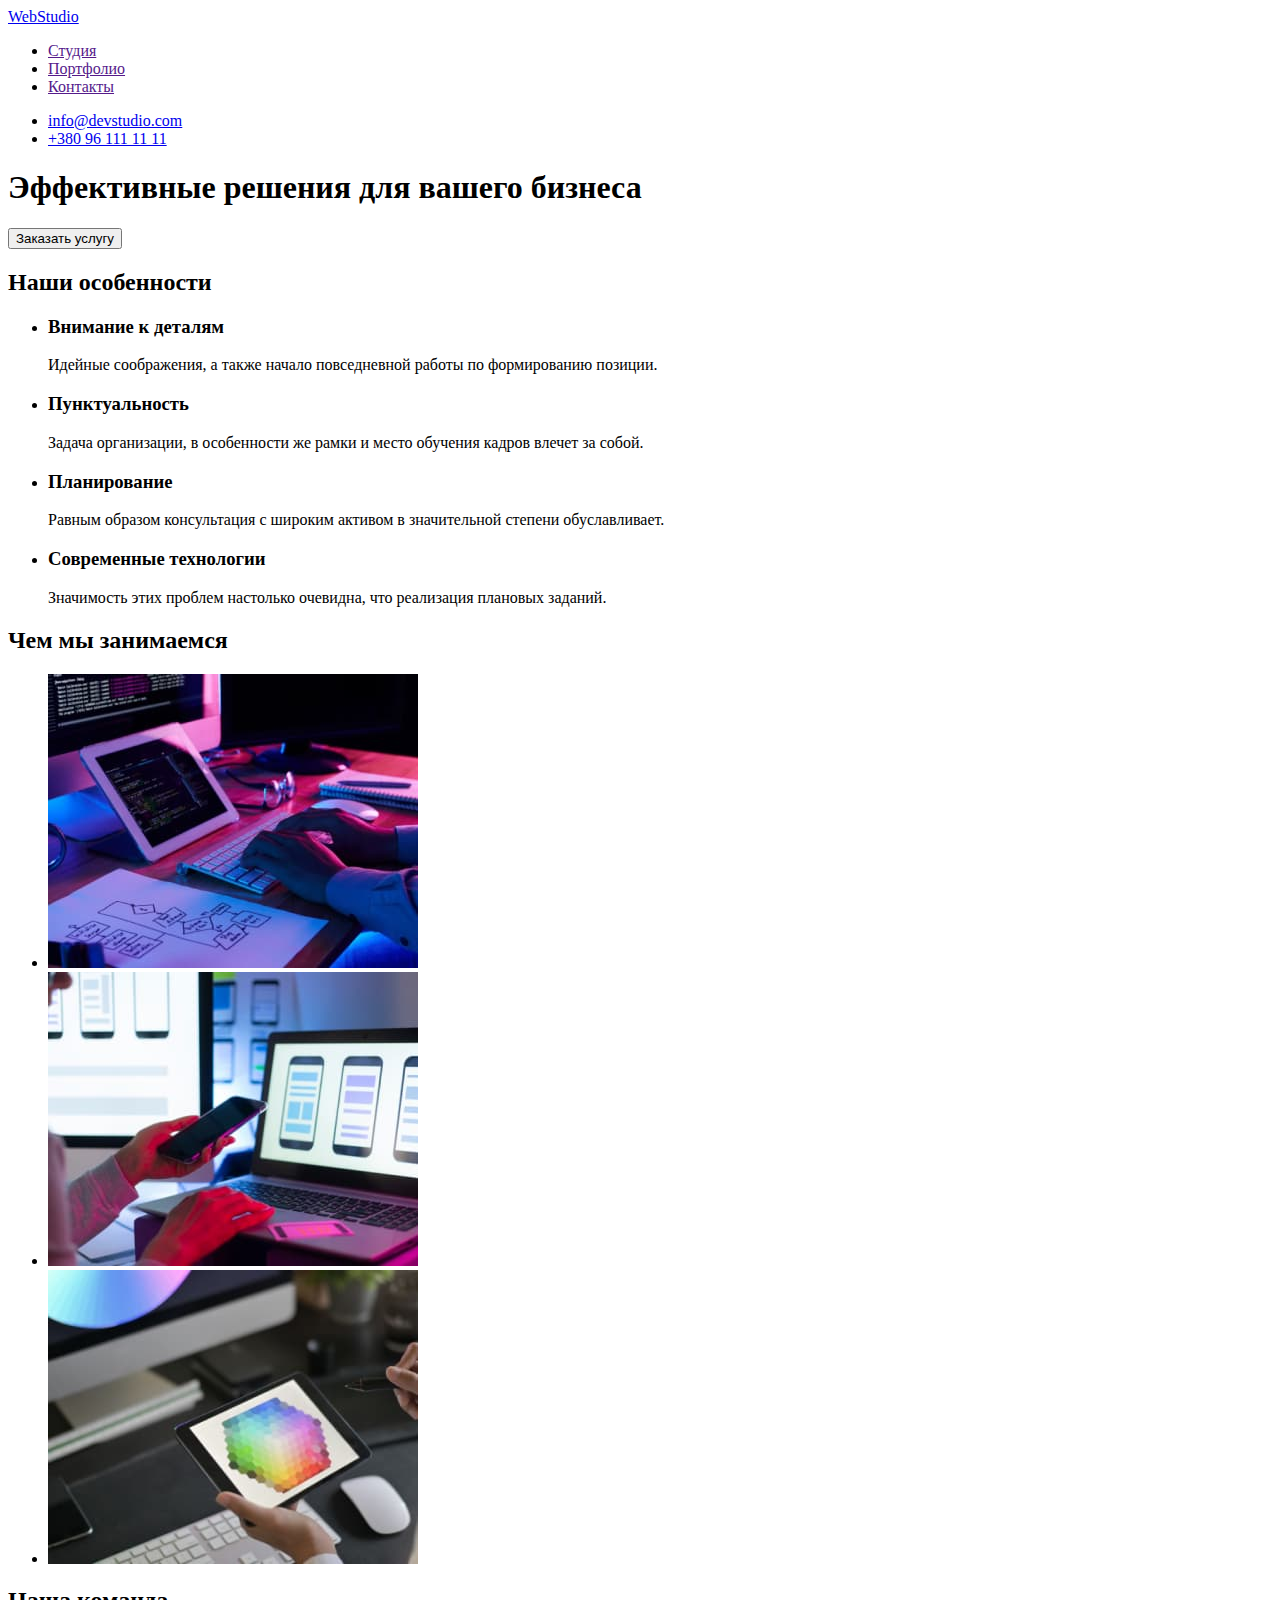
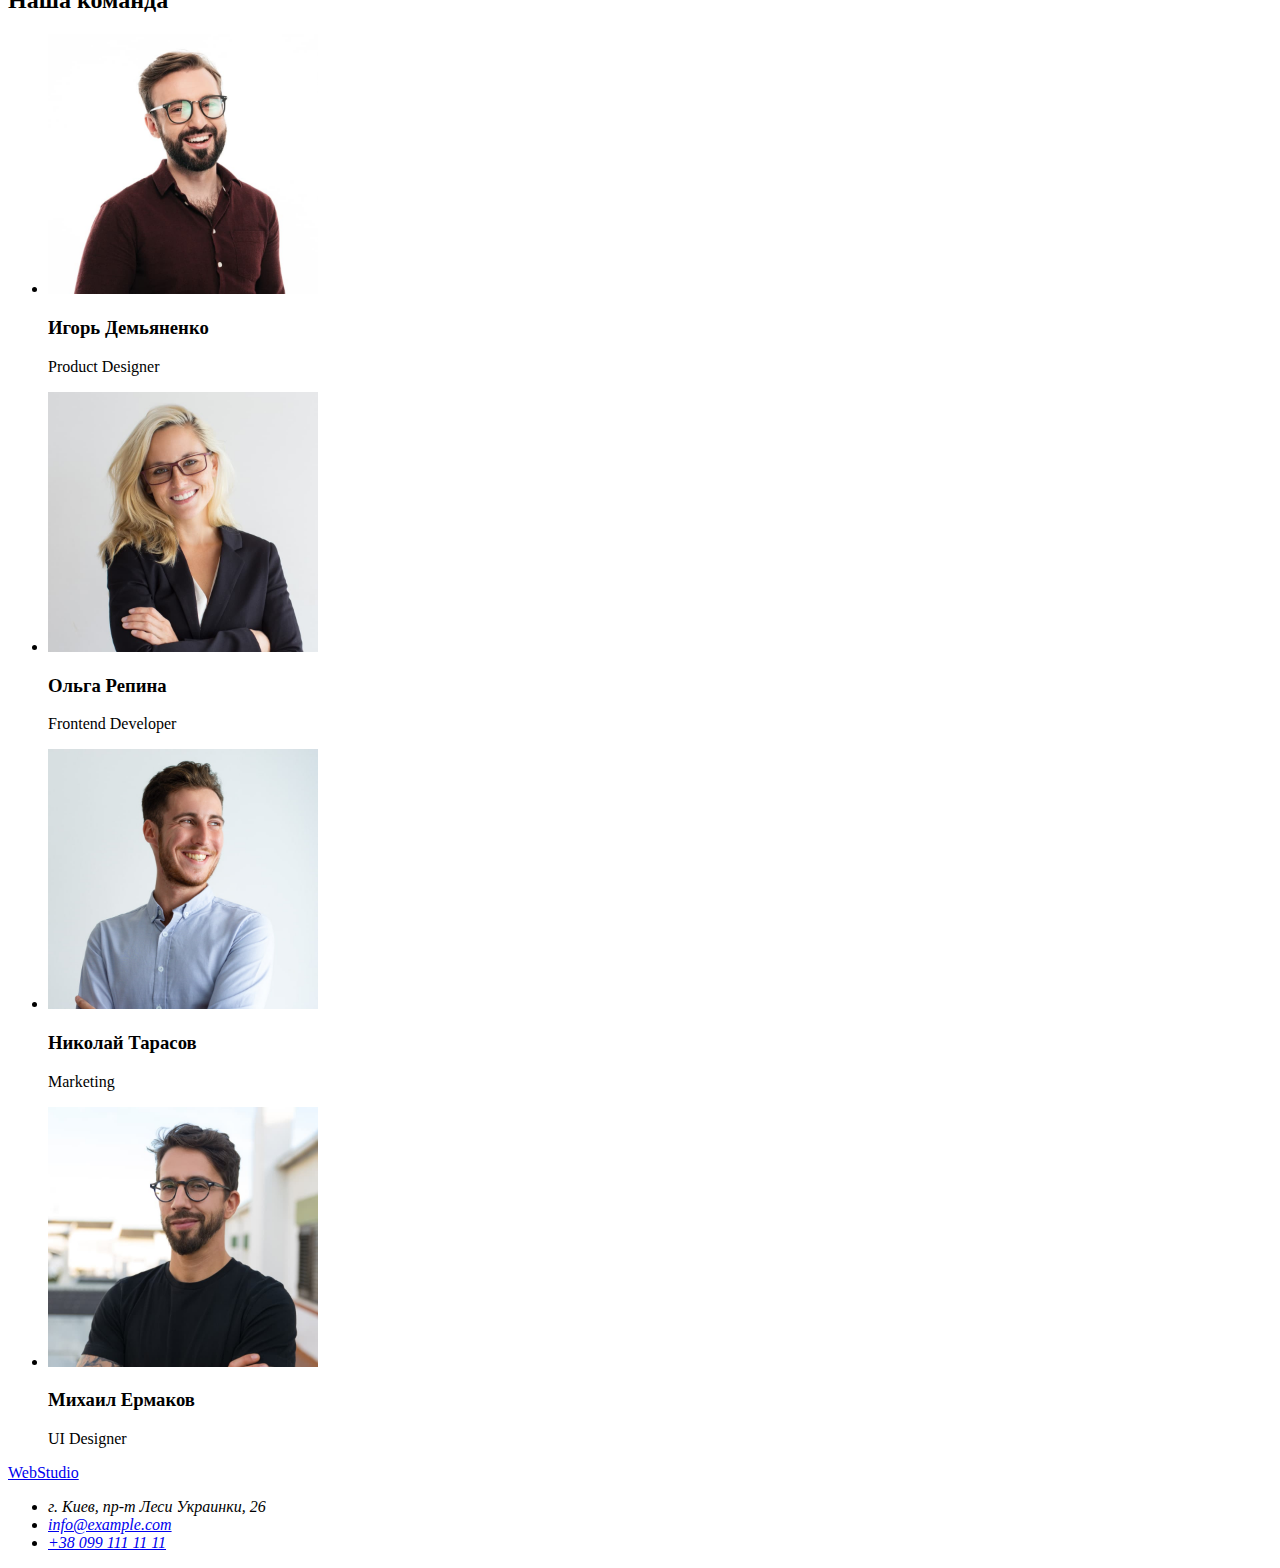
==== index.html @ 4b2ef079 "добавляет разметку" ====
<!DOCTYPE html>
<html lang="ru">
<head>
    <meta charset="UTF-8">
    <meta http-equiv="X-UA-Compatible" content="IE=edge">
    <meta name="viewport" content="width=device-width, initial-scale=1.0">
    <title>WebStudio site</title>
</head>
<body>
<!-- header -->
<header>
    <nav>
        <a href="./index.html">WebStudio</a>
        <ul>
            <li><a href="">Студия</a></li>
            <li><a href="">Портфолио</a></li>
            <li><a href="">Контакты</a></li>
        </ul>
    </nav>
    <!-- contacts -->
        <ul>
            <li><a href="mail:info@devstudio.com">info@devstudio.com</a></li> 
            <li><a href="tel:+380961111111">+380 96 111 11 11</a></li>
        </ul> 
</header>

<!-- main information -->
<main>
        <section>
            <h1>Эффективные решения для вашего бизнеса</h1>
            <button type="button">Заказать услугу</button>
        </section>

    <!-- Our advantages -->
    <section>
        <h2>Наши особенности</h2>
        <ul>
            <li>
                <h3>Внимание к деталям</h3>
                <p>Идейные соображения, а также начало повседневной работы по формированию позиции.</p>
            </li>
            <li>
                <h3>Пунктуальность</h3>
                <p>Задача организации, в особенности же рамки и место обучения кадров влечет за собой.</p>
            </li>
            <li>
                <h3>Планирование</h3>
                <p>Равным образом консультация с широким активом в значительной степени обуславливает.</p>
            </li>
            <li>
                <h3>Современные технологии</h3>
                <p>Значимость этих проблем настолько очевидна, что реализация плановых заданий.</p>
            </li>
        </ul>
    </section>

    <!-- What are we doing -->
    <section>
        <h2>Чем мы занимаемся</h2>
        <ul>
            <li><a href="">
            <img src="./images/development.jpg" alt="разработка сайта" width="370" height="294"/>
        </a>
            </li>
            <li>
        <a href="">
            <img src="./images/mobile-version.jpg" alt="дизайн сайта" width="370" height="294" />
        </a>
            </li>
            <li>
        <a href="">
            <img src="./images/color-scheme.jpg" alt="стиль сайта" width="370" height="294"/>
        </a>
            </li>
        </ul>
    </section>

    <!-- Our team -->
    <section>
        <h2>Наша команда</h2>
        <ul>
            <li>
                <img src="./images/product-designer.jpg" alt="Дизайнер продукта" width="270" height="260" />
                <h3>Игорь Демьяненко</h3>
                <p>Product Designer</p>
            </li>
            <li>
                <img src="./images/frontend.jpg" alt="Фронтенд-разработчик" width="270" height="260" />
                <h3>Ольга Репина</h3>
                <p>Frontend Developer</p>
            </li>
            <li>
                <img src="./images/marketing.jpg" alt="Маркетинг" width="270" height="260" />
                <h3>Николай Тарасов</h3>
                <p>Marketing</p>
            </li>
            <li>
                <img src="./images/ui-designer.jpg" alt="Пользовательский интерфейс" width="270" height="260" />
               <h3>Михаил Ермаков</h3> 
               <p>UI Designer</p>
            </li>
        </ul>
    </section>
</main>

<!-- footer -->
<footer>
   <a href="./index.html">WebStudio</a>
   <address>
       <ul>
           <li>г. Киев, пр-т Леси Украинки, 26</li>
           <li><a href="mailto:info@example.com">info@example.com</a></li>
           <li> <a href="tel:+380991111111">+38 099 111 11 11</a></li>
       </ul>
    </address>
</footer>  

</body>
</html>
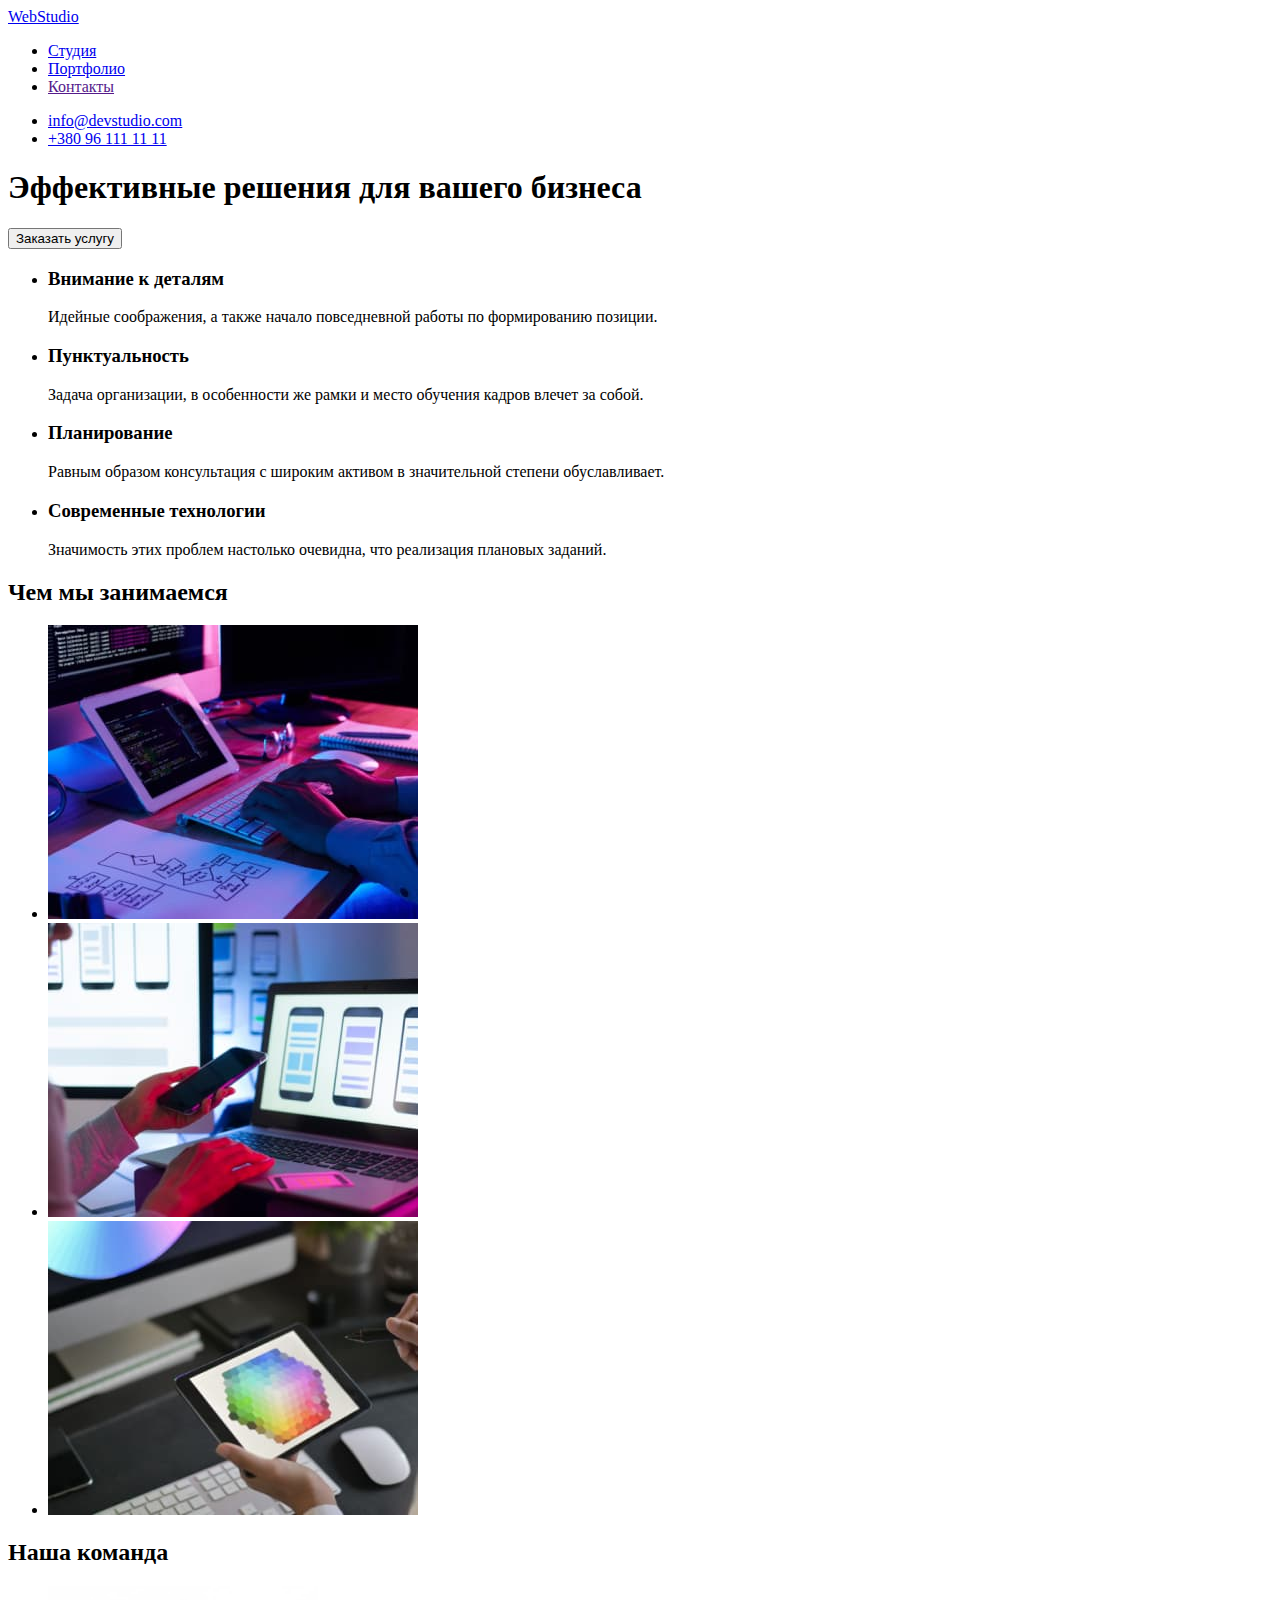
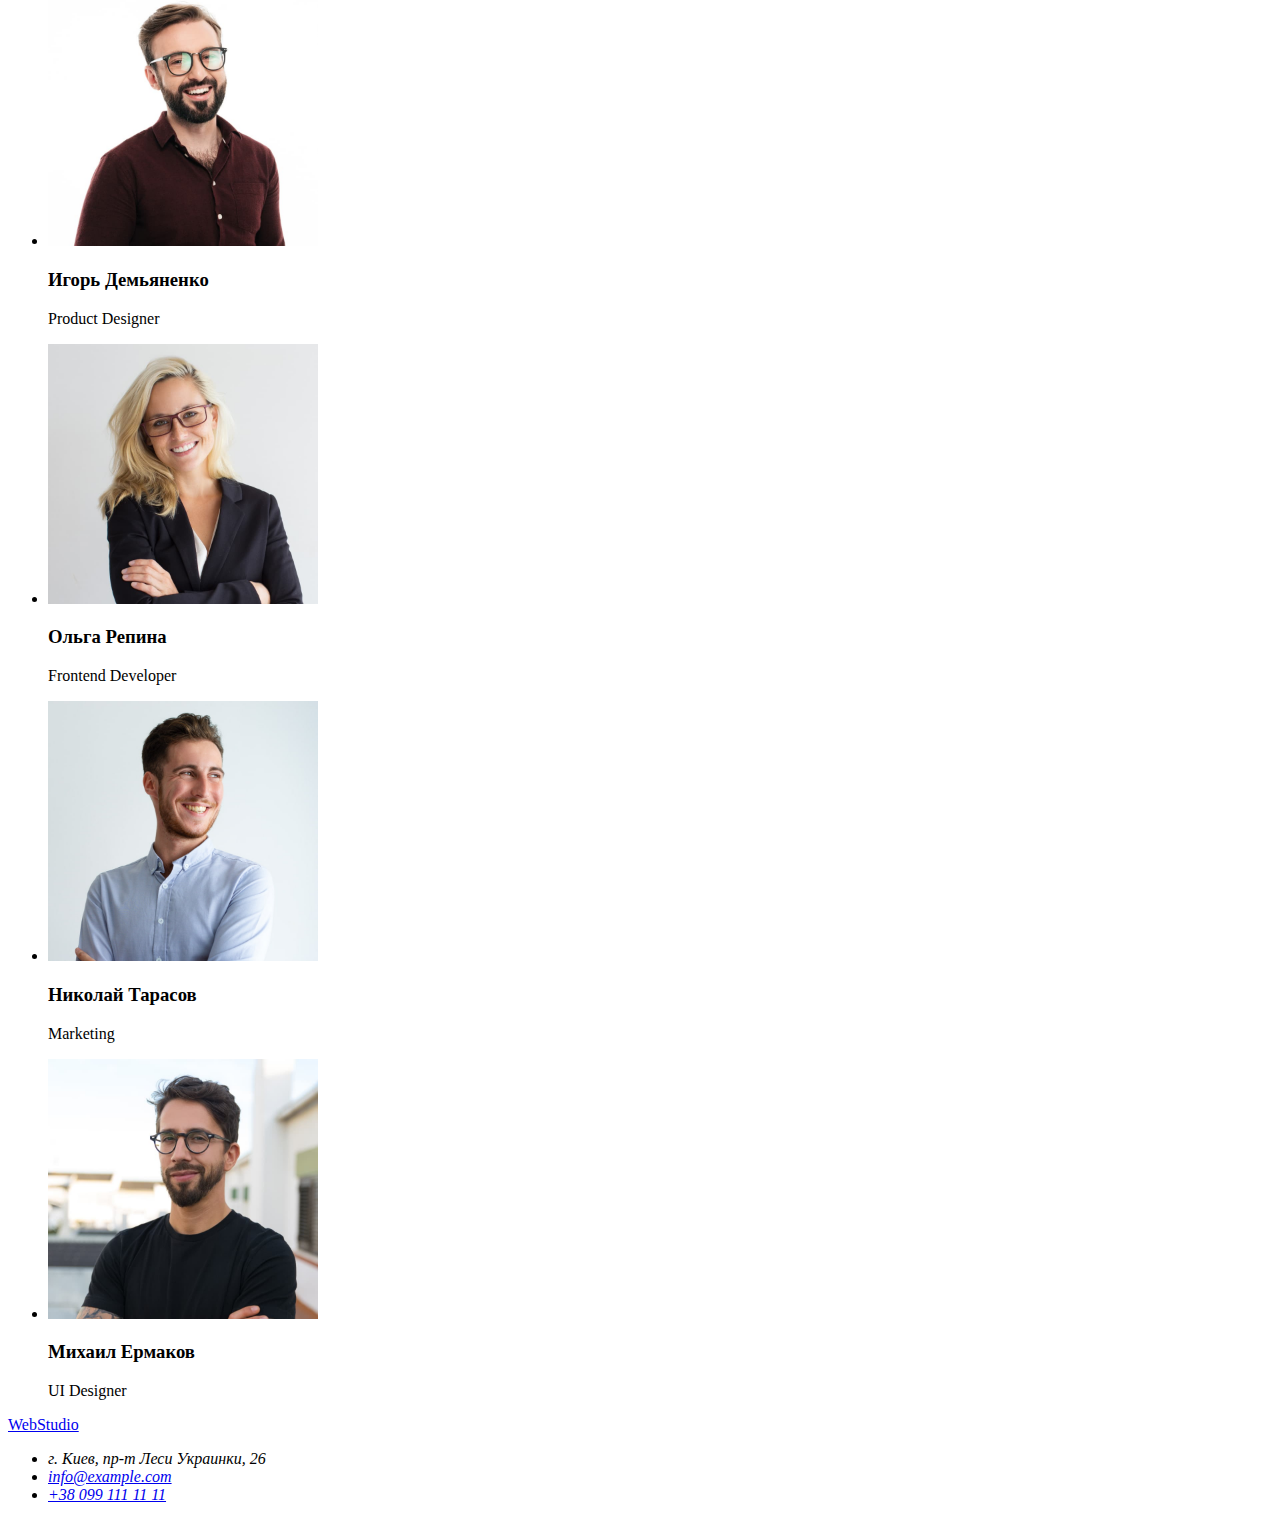
==== commit df6d58cb: "добавляет ссылки на страницы" ====
--- a/index.html
+++ b/index.html
@@ -12,8 +12,8 @@
     <nav>
         <a href="./index.html">WebStudio</a>
         <ul>
-            <li><a href="">Студия</a></li>
-            <li><a href="">Портфолио</a></li>
+            <li><a href="./index.html">Студия</a></li>
+            <li><a href="./portfolio.html">Портфолио</a></li>
             <li><a href="">Контакты</a></li>
         </ul>
     </nav>
@@ -33,7 +33,7 @@
 
     <!-- Our advantages -->
     <section>
-        <h2>Наши особенности</h2>
+        <h2 hidden>Наши особенности</h2>
         <ul>
             <li>
                 <h3>Внимание к деталям</h3>
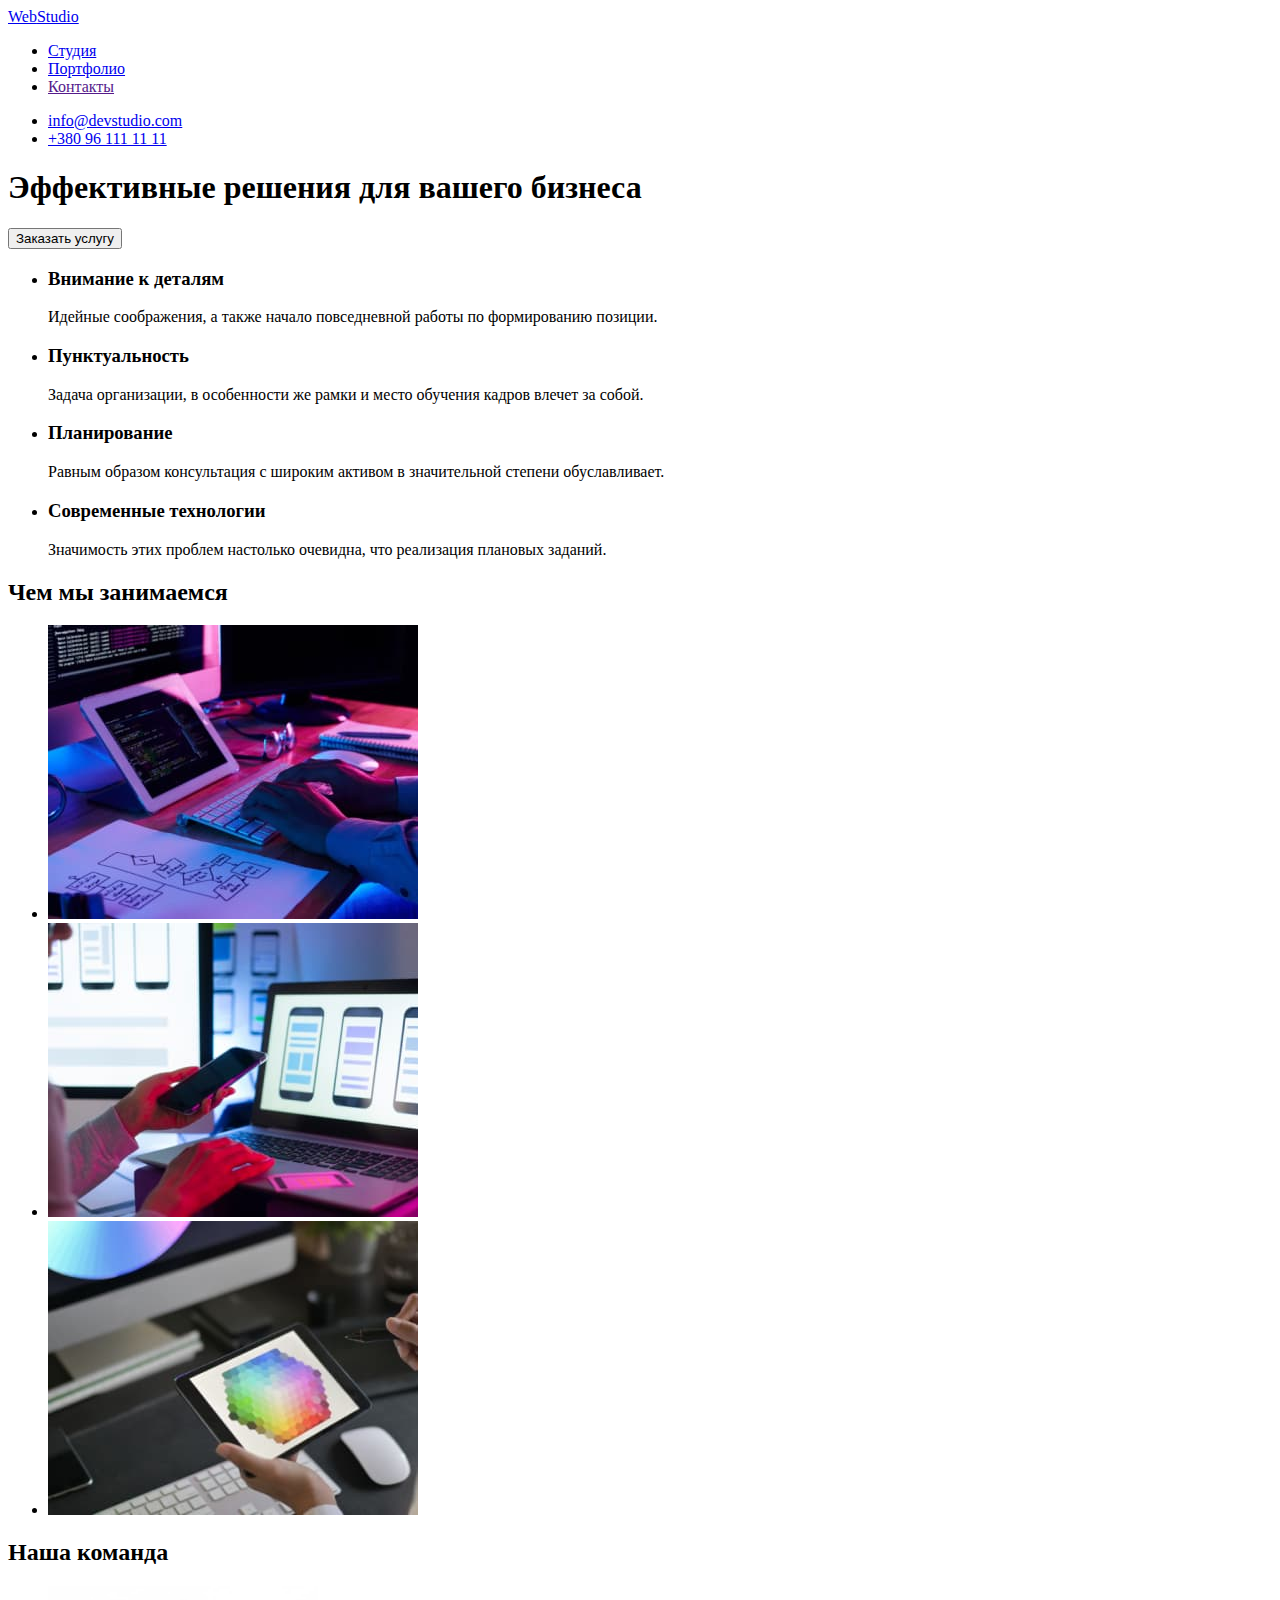
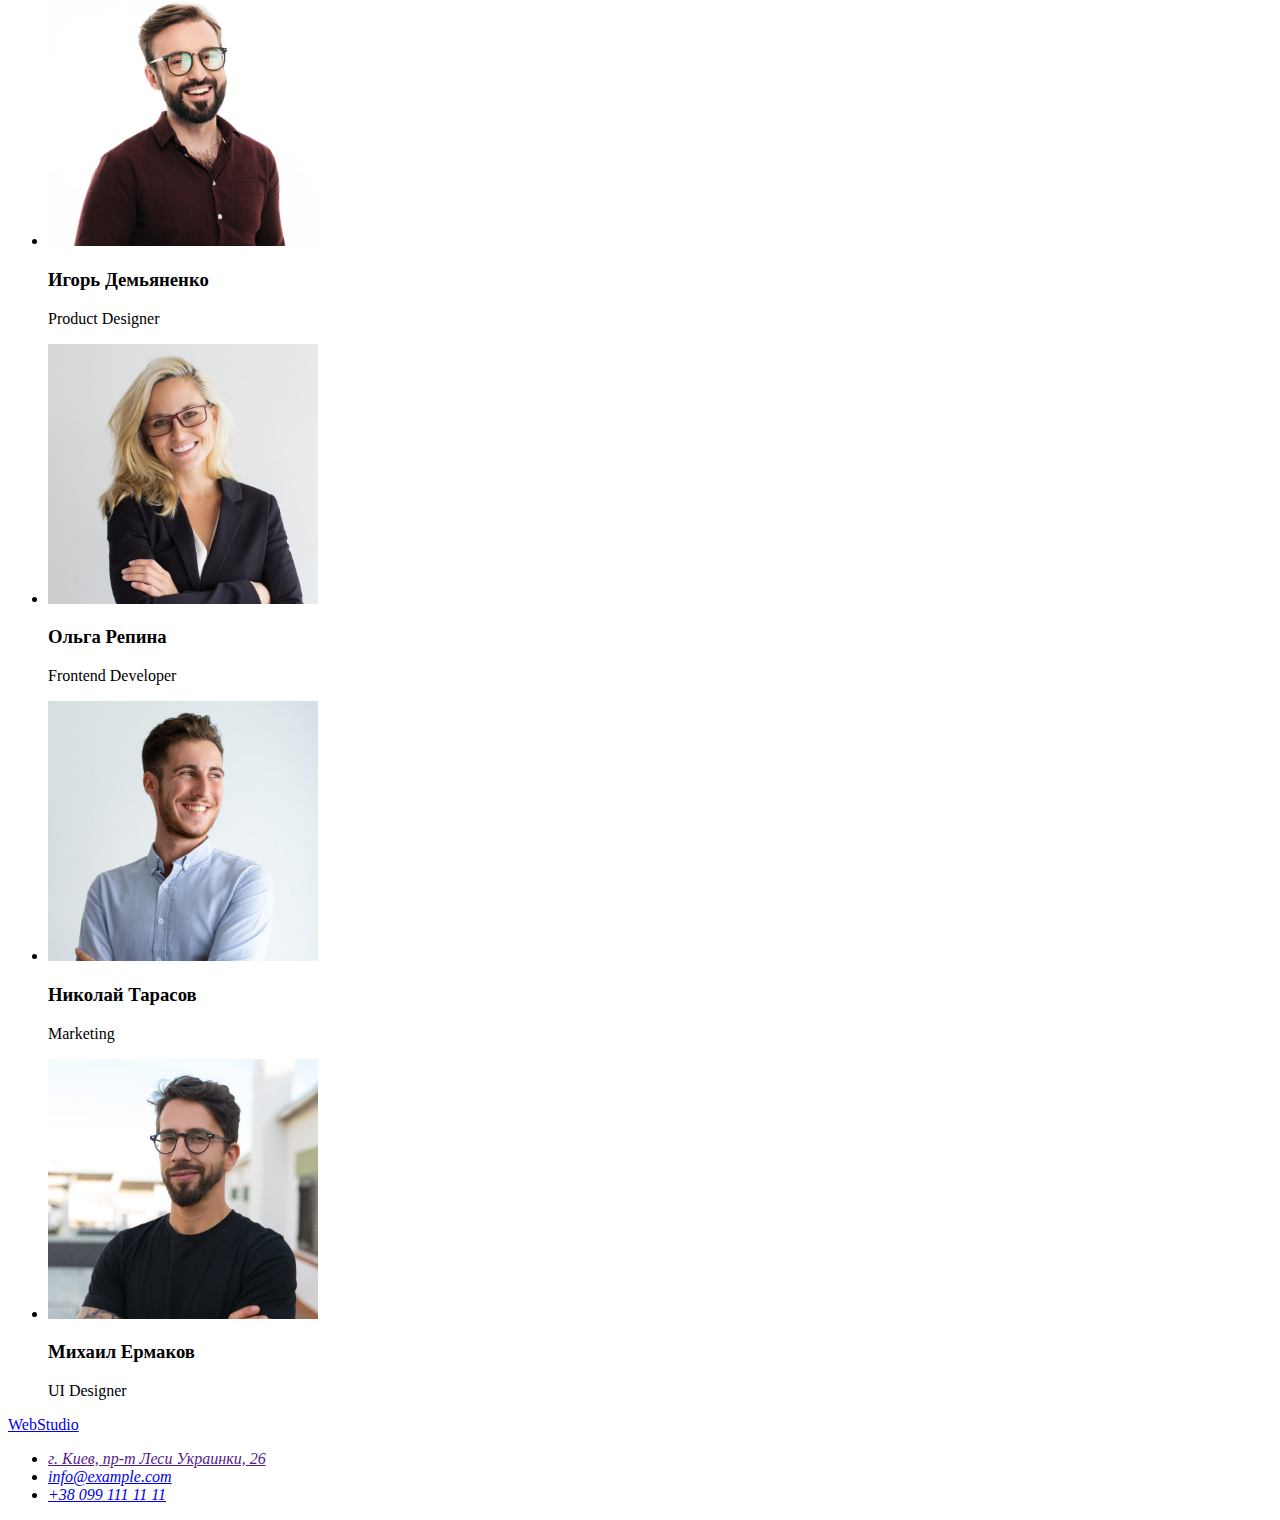
==== commit 7c145cf0: "добавляет классы на страницу" ====
--- a/index.html
+++ b/index.html
@@ -4,113 +4,117 @@
     <meta charset="UTF-8">
     <meta http-equiv="X-UA-Compatible" content="IE=edge">
     <meta name="viewport" content="width=device-width, initial-scale=1.0">
+    <link rel="stylesheet" href="./css/styles.css">
+    <link rel="preconnect" href="https://fonts.googleapis.com">
+    <link rel="preconnect" href="https://fonts.gstatic.com" crossorigin>
+    <link href="https://fonts.googleapis.com/css2?family=Raleway:wght@700&family=Roboto:wght@400;500;700;900&display=swap" rel="stylesheet">
     <title>WebStudio site</title>
 </head>
 <body>
 <!-- header -->
-<header>
-    <nav>
-        <a href="./index.html">WebStudio</a>
-        <ul>
-            <li><a href="./index.html">Студия</a></li>
-            <li><a href="./portfolio.html">Портфолио</a></li>
-            <li><a href="">Контакты</a></li>
+<header class="header">
+    <nav class="page-nav">
+        <a href="./index.html" class="header-logo">Web<span class="logo-color">Studio</span></a>
+        <ul class="menu-nav list">
+            <li class="nav-item"><a class="nav-link link" href="./index.html">Студия</a></li>
+            <li class="nav-item"><a class="nav-link link" href="./portfolio.html">Портфолио</a></li>
+            <li class="nav-item"><a class="nav-link link" href="">Контакты</a></li>
         </ul>
     </nav>
     <!-- contacts -->
-        <ul>
-            <li><a href="mail:info@devstudio.com">info@devstudio.com</a></li> 
-            <li><a href="tel:+380961111111">+380 96 111 11 11</a></li>
+        <ul class="contacts list">
+            <li class="contact-item"><a href="mailto:info@devstudio.com" class="contact-link link">info@devstudio.com</a></li> 
+            <li class="contact-item"><a href="tel:+380961111111" class="contact-link link">+380 96 111 11 11</a></li>
         </ul> 
 </header>
 
 <!-- main information -->
 <main>
-        <section>
-            <h1>Эффективные решения для вашего бизнеса</h1>
-            <button type="button">Заказать услугу</button>
+        <section class="hero">
+            <h1 class="hero-title">Эффективные решения для вашего бизнеса</h1>
+            <button class="button btn" type="button">Заказать услугу</button>
         </section>
 
     <!-- Our advantages -->
-    <section>
+    <section class="main">
         <h2 hidden>Наши особенности</h2>
-        <ul>
-            <li>
-                <h3>Внимание к деталям</h3>
-                <p>Идейные соображения, а также начало повседневной работы по формированию позиции.</p>
+        <ul class="main-list">
+            <li class="main-item">
+                <h3 class="main-heading">Внимание к деталям</h3>
+                <p class="main-paragraph">Идейные соображения, а также начало повседневной работы по формированию позиции.</p>
             </li>
-            <li>
-                <h3>Пунктуальность</h3>
-                <p>Задача организации, в особенности же рамки и место обучения кадров влечет за собой.</p>
+            <li class="main-item">
+                <h3 class="main-heading">Пунктуальность</h3>
+                <p class="main-paragraph">Задача организации, в особенности же рамки и место обучения кадров влечет за собой.</p>
             </li>
-            <li>
-                <h3>Планирование</h3>
-                <p>Равным образом консультация с широким активом в значительной степени обуславливает.</p>
+            <li class="main-item">
+                <h3 class="main-heading">Планирование</h3>
+                <p class="main-paragraph">Равным образом консультация с широким активом в значительной степени обуславливает.</p>
             </li>
-            <li>
-                <h3>Современные технологии</h3>
-                <p>Значимость этих проблем настолько очевидна, что реализация плановых заданий.</p>
+            <li class="main-item">
+                <h3 class="main-heading">Современные технологии</h3>
+                <p class="main-paragraph">Значимость этих проблем настолько очевидна, что реализация плановых заданий.</p>
             </li>
         </ul>
     </section>
 
     <!-- What are we doing -->
-    <section>
-        <h2>Чем мы занимаемся</h2>
-        <ul>
-            <li><a href="">
-            <img src="./images/development.jpg" alt="разработка сайта" width="370" height="294"/>
+    <section class="title">
+        <h2 class="main-title">Чем мы занимаемся</h2>
+        <ul class="title-list">
+            <li class="title-item"><a href="">
+            <img class="title-img" src="./images/development.jpg" alt="разработка сайта" width="370" height="294"/>
         </a>
             </li>
-            <li>
+            <li class="title-item">
         <a href="">
-            <img src="./images/mobile-version.jpg" alt="дизайн сайта" width="370" height="294" />
+            <img class="title-img" src="./images/mobile-version.jpg" alt="дизайн сайта" width="370" height="294" />
         </a>
             </li>
-            <li>
+            <li class="title-item">
         <a href="">
-            <img src="./images/color-scheme.jpg" alt="стиль сайта" width="370" height="294"/>
+            <img class="title-img" src="./images/color-scheme.jpg" alt="стиль сайта" width="370" height="294"/>
         </a>
             </li>
         </ul>
     </section>
 
     <!-- Our team -->
-    <section>
-        <h2>Наша команда</h2>
-        <ul>
-            <li>
-                <img src="./images/product-designer.jpg" alt="Дизайнер продукта" width="270" height="260" />
-                <h3>Игорь Демьяненко</h3>
-                <p>Product Designer</p>
+    <section class="work">
+        <h2 class="team">Наша команда</h2>
+        <ul class="team-list">
+            <li class="team-item">
+                <img class="team-img" src="./images/product-designer.jpg" alt="Дизайнер продукта" width="270" height="260" />
+                <h3 class="about-name">Игорь Демьяненко</h3>
+                <p class="about-work">Product Designer</p>
             </li>
-            <li>
-                <img src="./images/frontend.jpg" alt="Фронтенд-разработчик" width="270" height="260" />
-                <h3>Ольга Репина</h3>
-                <p>Frontend Developer</p>
+            <li class="team-item">
+                <img class="team-img" src="./images/frontend.jpg" alt="Фронтенд-разработчик" width="270" height="260" />
+                <h3 class="about-name">Ольга Репина</h3>
+                <p class="about-work">Frontend Developer</p>
             </li>
-            <li>
-                <img src="./images/marketing.jpg" alt="Маркетинг" width="270" height="260" />
-                <h3>Николай Тарасов</h3>
-                <p>Marketing</p>
+            <li class="team-item">
+                <img class="team-img" src="./images/marketing.jpg" alt="Маркетинг" width="270" height="260" />
+                <h3 class="about-name">Николай Тарасов</h3>
+                <p class="about-work">Marketing</p>
             </li>
-            <li>
-                <img src="./images/ui-designer.jpg" alt="Пользовательский интерфейс" width="270" height="260" />
-               <h3>Михаил Ермаков</h3> 
-               <p>UI Designer</p>
+            <li class="team-item">
+                <img class="team-img" src="./images/ui-designer.jpg" alt="Пользовательский интерфейс" width="270" height="260" />
+               <h3 class="about-name">Михаил Ермаков</h3> 
+               <p class="about-work">UI Designer</p>
             </li>
         </ul>
     </section>
 </main>
 
 <!-- footer -->
-<footer>
-   <a href="./index.html">WebStudio</a>
-   <address>
-       <ul>
-           <li>г. Киев, пр-т Леси Украинки, 26</li>
-           <li><a href="mailto:info@example.com">info@example.com</a></li>
-           <li> <a href="tel:+380991111111">+38 099 111 11 11</a></li>
+<footer class="footer">
+   <a class="footer-logo" href="./index.html">Web<span class="logo-color logo">Studio</span></a>
+   <address class="address">
+       <ul class="footer-list">
+           <li class="footer-item"><a class="address-item" href=>г. Киев, пр-т Леси Украинки, 26</a></li>
+           <li class="footer-item"><a class="footer-contact" href="mailto:info@example.com">info@example.com</a></li>
+           <li class="footer-item"><a class="footer-contact" href="tel:+380991111111">+38 099 111 11 11</a></li>
        </ul>
     </address>
 </footer>  
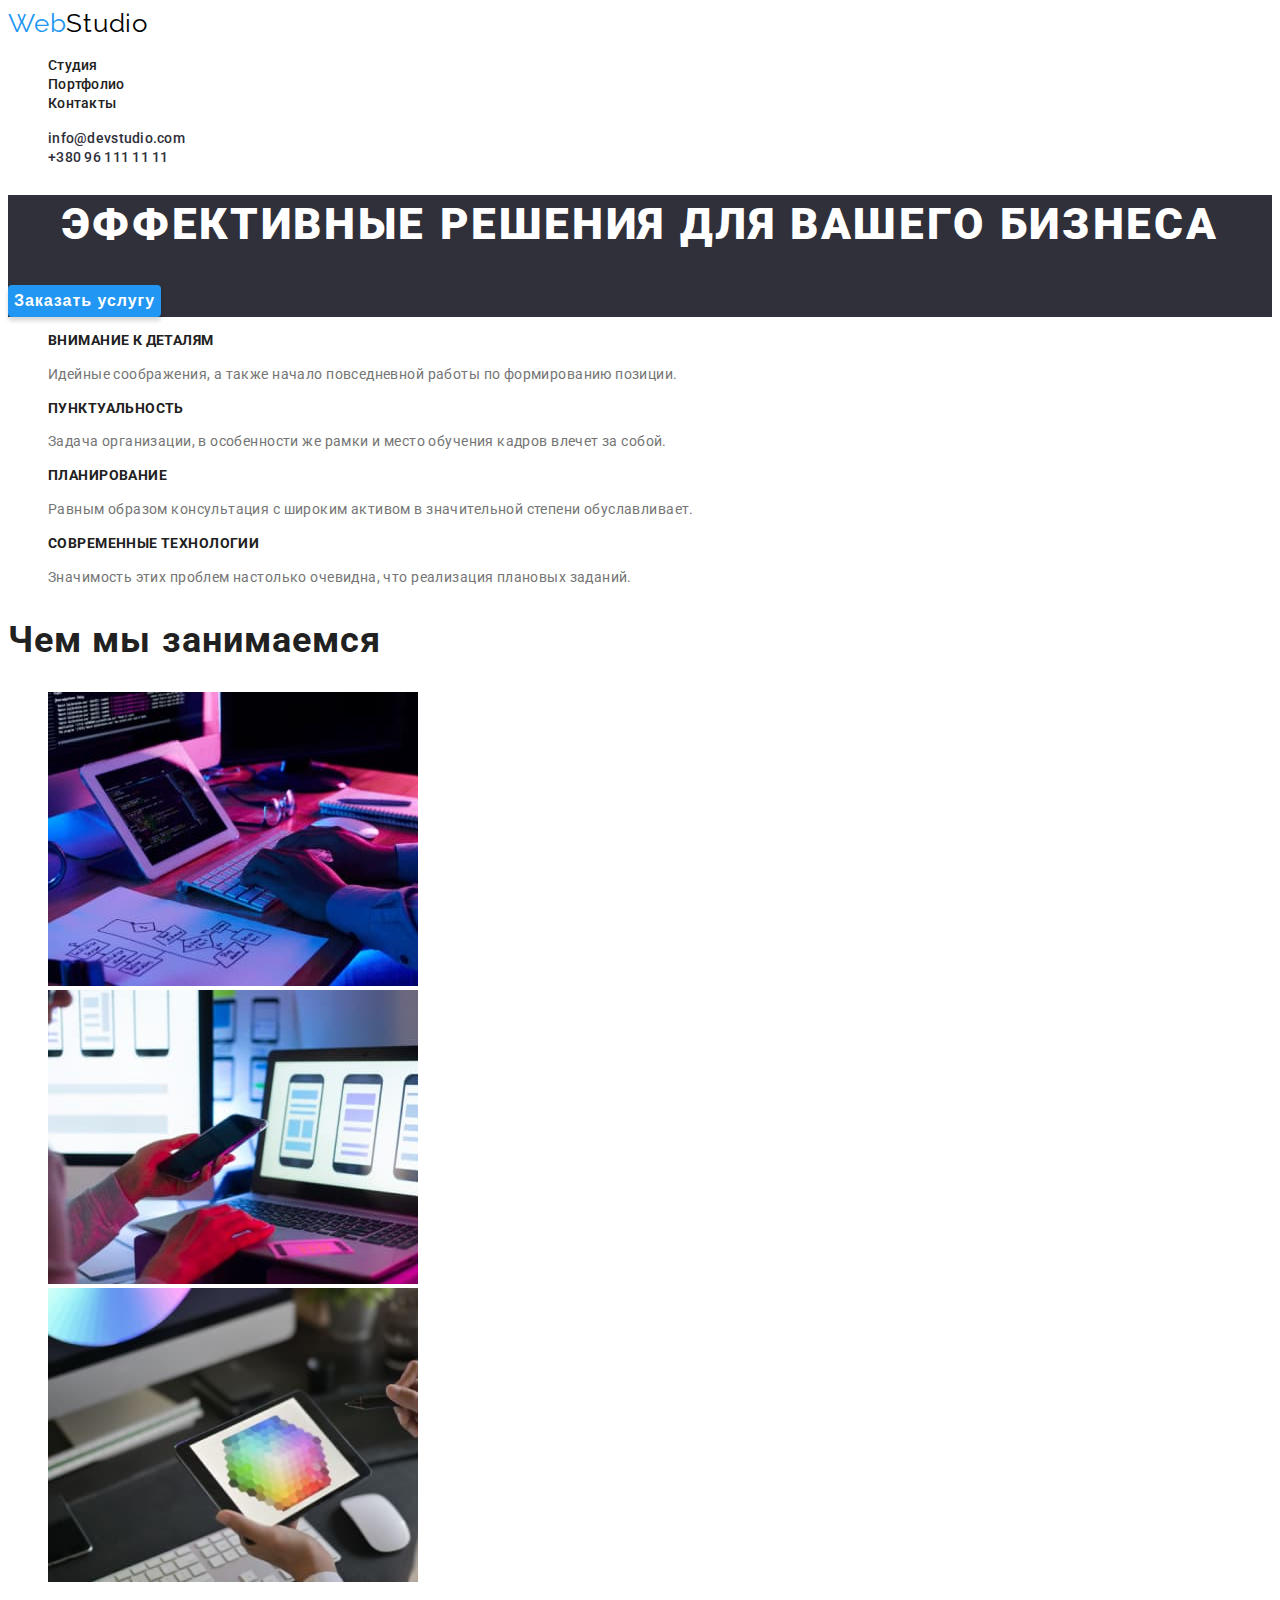
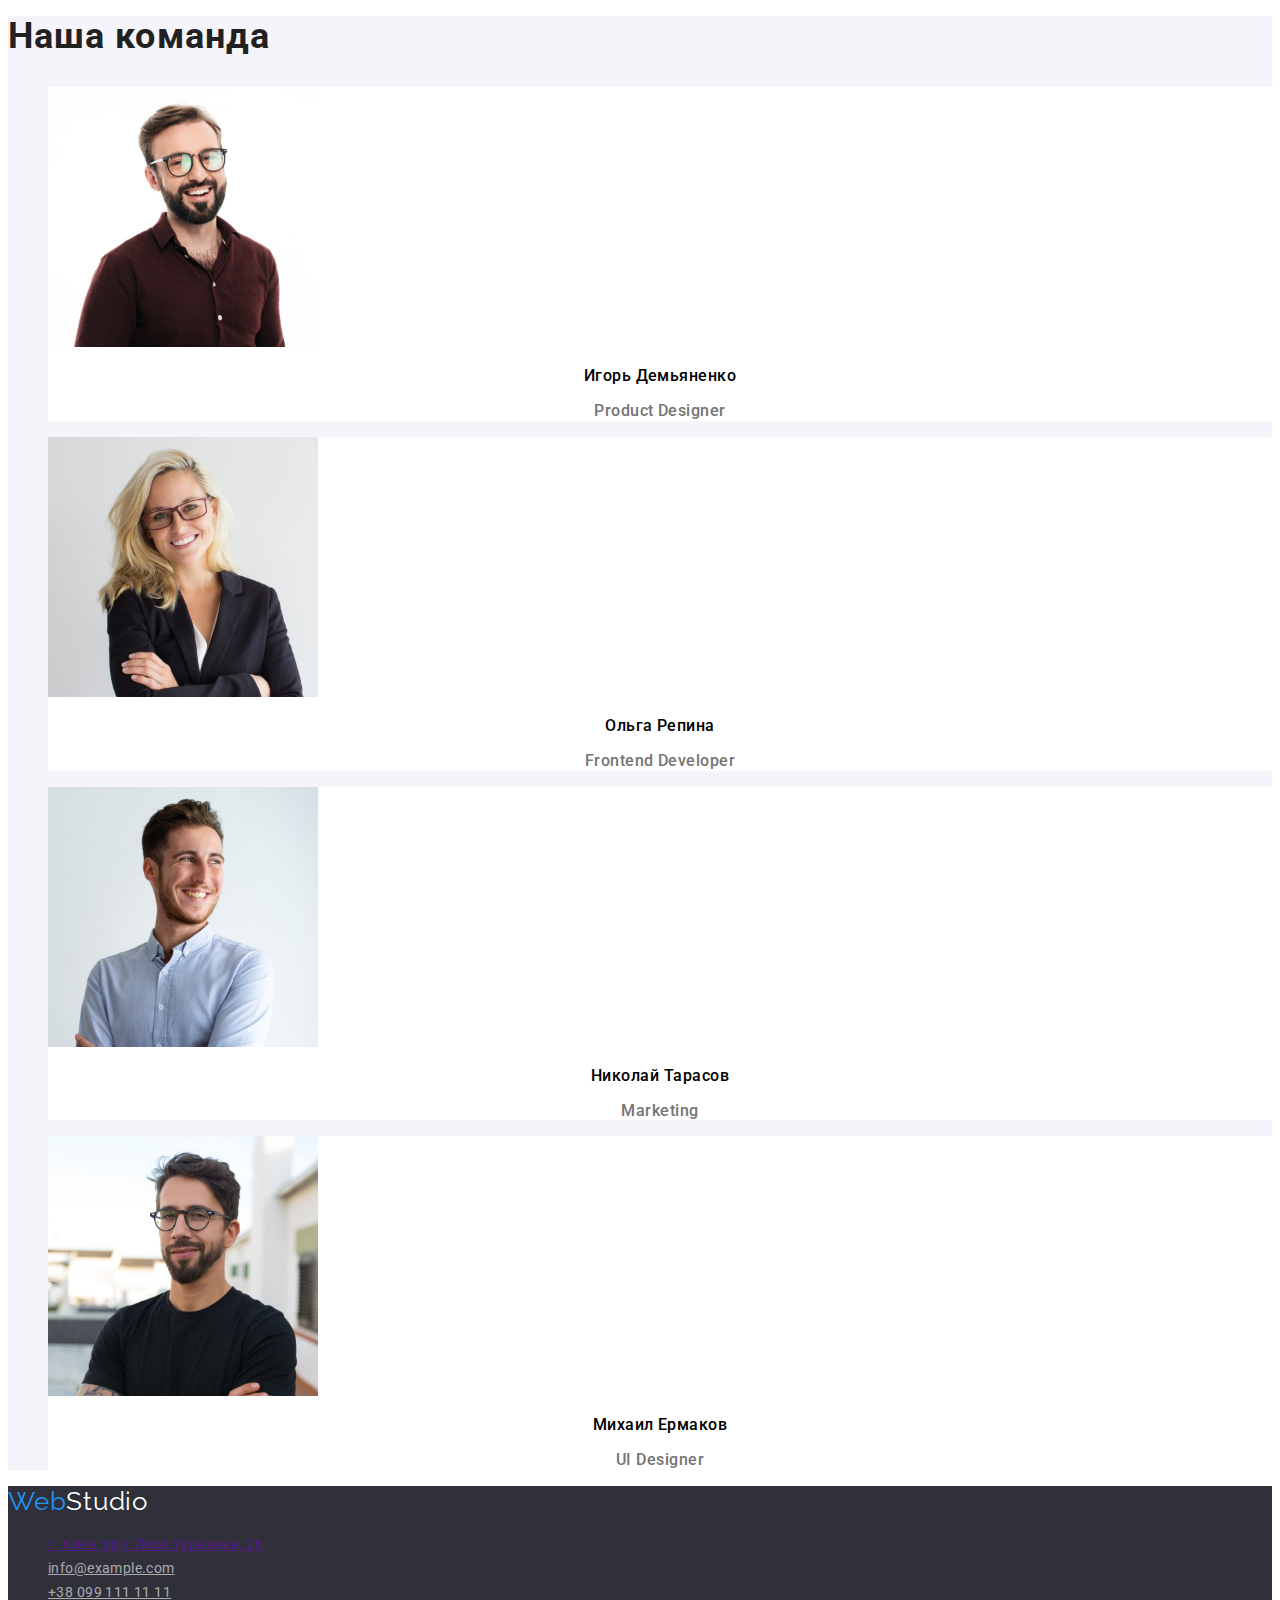
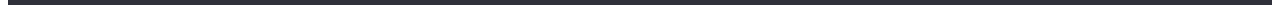
==== commit e0174765: "добавляет изменения в разметку" ====
--- a/index.html
+++ b/index.html
@@ -29,7 +29,7 @@
 </header>
 
 <!-- main information -->
-<main>
+<main class="main-info">
         <section class="hero">
             <h1 class="hero-title">Эффективные решения для вашего бизнеса</h1>
             <button class="button btn" type="button">Заказать услугу</button>
@@ -112,7 +112,7 @@
    <a class="footer-logo" href="./index.html">Web<span class="logo-color logo">Studio</span></a>
    <address class="address">
        <ul class="footer-list">
-           <li class="footer-item"><a class="address-item" href=>г. Киев, пр-т Леси Украинки, 26</a></li>
+           <li class="footer-item"><a class="address-items" href=>г. Киев, пр-т Леси Украинки, 26</a></li>
            <li class="footer-item"><a class="footer-contact" href="mailto:info@example.com">info@example.com</a></li>
            <li class="footer-item"><a class="footer-contact" href="tel:+380991111111">+38 099 111 11 11</a></li>
        </ul>
--- a/css/styles.css
+++ b/css/styles.css
@@ -0,0 +1,196 @@
+:root {
+  --primary-text-color: #212121;
+  --secondary-text-color: #757575;
+  --title-text-color: #000000;
+  --accent-color: #2196f3;
+  --primary-white-color: #ffffff;
+  --secondary-darkgray-color: #2f303a;
+  --third-title-color: #f5f4fa;
+}
+
+body {
+  font-family: 'Roboto', sans-serif;
+  color: var(--primary-text-color);
+}
+
+/* -------HEADER------ */
+.header {
+  background-color: var(--primary-white-color);
+}
+.header-logo {
+  font-family: 'Raleway', sans-serif;
+  font-size: 26px;
+  line-height: 1.19;
+  letter-spacing: 0.03em;
+  color: var(--accent-color);
+  text-decoration: none;
+}
+.list {
+  list-style: none;
+}
+.logo-color {
+  color: var(--title-text-color);
+}
+.nav-link {
+  color: var(--primary-text-color);
+  font-style: normal;
+  font-weight: 500;
+  font-size: 14px;
+  line-height: 1.14;
+  letter-spacing: 0.02em;
+}
+.nav-link:hover,
+.nav-link:focus {
+  color: var(--accent-color);
+}
+.link {
+  text-decoration: none;
+}
+
+.contact-link {
+  color: var(--secondary-darkgray-color);
+  font-weight: 500;
+  font-size: 14px;
+  line-height: 1.14;
+  letter-spacing: 0.02em;
+}
+.contact-link:hover,
+.contact-link:focus {
+  color: var(--accent-color);
+}
+/* ---------MAIN--------- */
+.hero {
+  background-color: var(--secondary-darkgray-color);
+}
+.hero-title {
+  color: var(--primary-white-color);
+  font-weight: 900;
+  font-size: 44px;
+  line-height: 1.36;
+  text-align: center;
+  letter-spacing: 0.06em;
+  text-transform: uppercase;
+}
+.button {
+  cursor: pointer;
+  color: var(--primary-white-color);
+  background-color: var(--accent-color);
+}
+.btn {
+  font-style: inherit;
+  font-weight: bold;
+  font-size: 16px;
+  line-height: 1.87;
+  letter-spacing: 0.06em;
+  box-shadow: 0px 4px 4px rgba(0, 0, 0, 0.15);
+  border-radius: 4px;
+  border: 0;
+}
+
+/* ------OUR ADVANTAGES------ */
+.main {
+  background-color: var(--primary-white-color);
+}
+.main-list {
+  list-style: none;
+}
+.main-heading {
+  font-style: normal;
+  font-weight: bold;
+  font-size: 14px;
+  line-height: 1.14;
+  letter-spacing: 0.03em;
+  text-transform: uppercase;
+  color: var(--primary-text-color);
+}
+.main-paragraph {
+  font-weight: normal;
+  font-size: 14px;
+  line-height: 1.71;
+  letter-spacing: 0.03em;
+  color: var(--secondary-text-color);
+}
+.main-title {
+  font-style: normal;
+  font-weight: bold;
+  font-size: 36px;
+  line-height: 1.16;
+  letter-spacing: 0.03em;
+}
+.title-list {
+  list-style: none;
+}
+
+/* -----OUR TEAM------ */
+.work {
+  background-color: var(--third-title-color);
+}
+.team {
+  font-weight: bold;
+  font-size: 36px;
+  line-height: 1.16;
+  letter-spacing: 0.03em;
+}
+.team-list {
+  list-style: none;
+}
+.team-item {
+  background-color: var(--primary-white-color);
+}
+.about-name {
+  font-style: normal;
+  font-weight: 500;
+  font-size: 16px;
+  line-height: 1.18;
+  text-align: center;
+  letter-spacing: 0.03em;
+  color: var(--title-text-color);
+}
+.about-work {
+  color: var(--secondary-text-color);
+  font-weight: 500;
+  font-size: 16px;
+  line-height: 1.18;
+  text-align: center;
+  letter-spacing: 0.03em;
+}
+/* -------FOOTER-------- */
+.footer-logo {
+  font-family: 'Raleway', sans-serif;
+  font-size: 26px;
+  line-height: 1.19;
+  letter-spacing: 0.03em;
+  color: var(--accent-color);
+  text-decoration: none;
+}
+.logo {
+  color: var(--primary-white-color);
+}
+.footer {
+  background-color: var(--secondary-darkgray-color);
+}
+.footer-list {
+  list-style: none;
+}
+.footer-item {
+  font-style: normal;
+  font-weight: normal;
+  font-size: 14px;
+  line-height: 1.71;
+  letter-spacing: 0.03em;
+}
+.address-item {
+  color: var(--primary-white-color);
+}
+.footer-contact {
+  font-style: normal;
+  font-weight: normal;
+  font-size: 14px;
+  line-height: 1.71;
+  letter-spacing: 0.03em;
+  color: rgba(255, 255, 255, 0.6);
+}
+.footer-contact:hover,
+.footer-contact:focus {
+  color: var(--accent-color);
+}
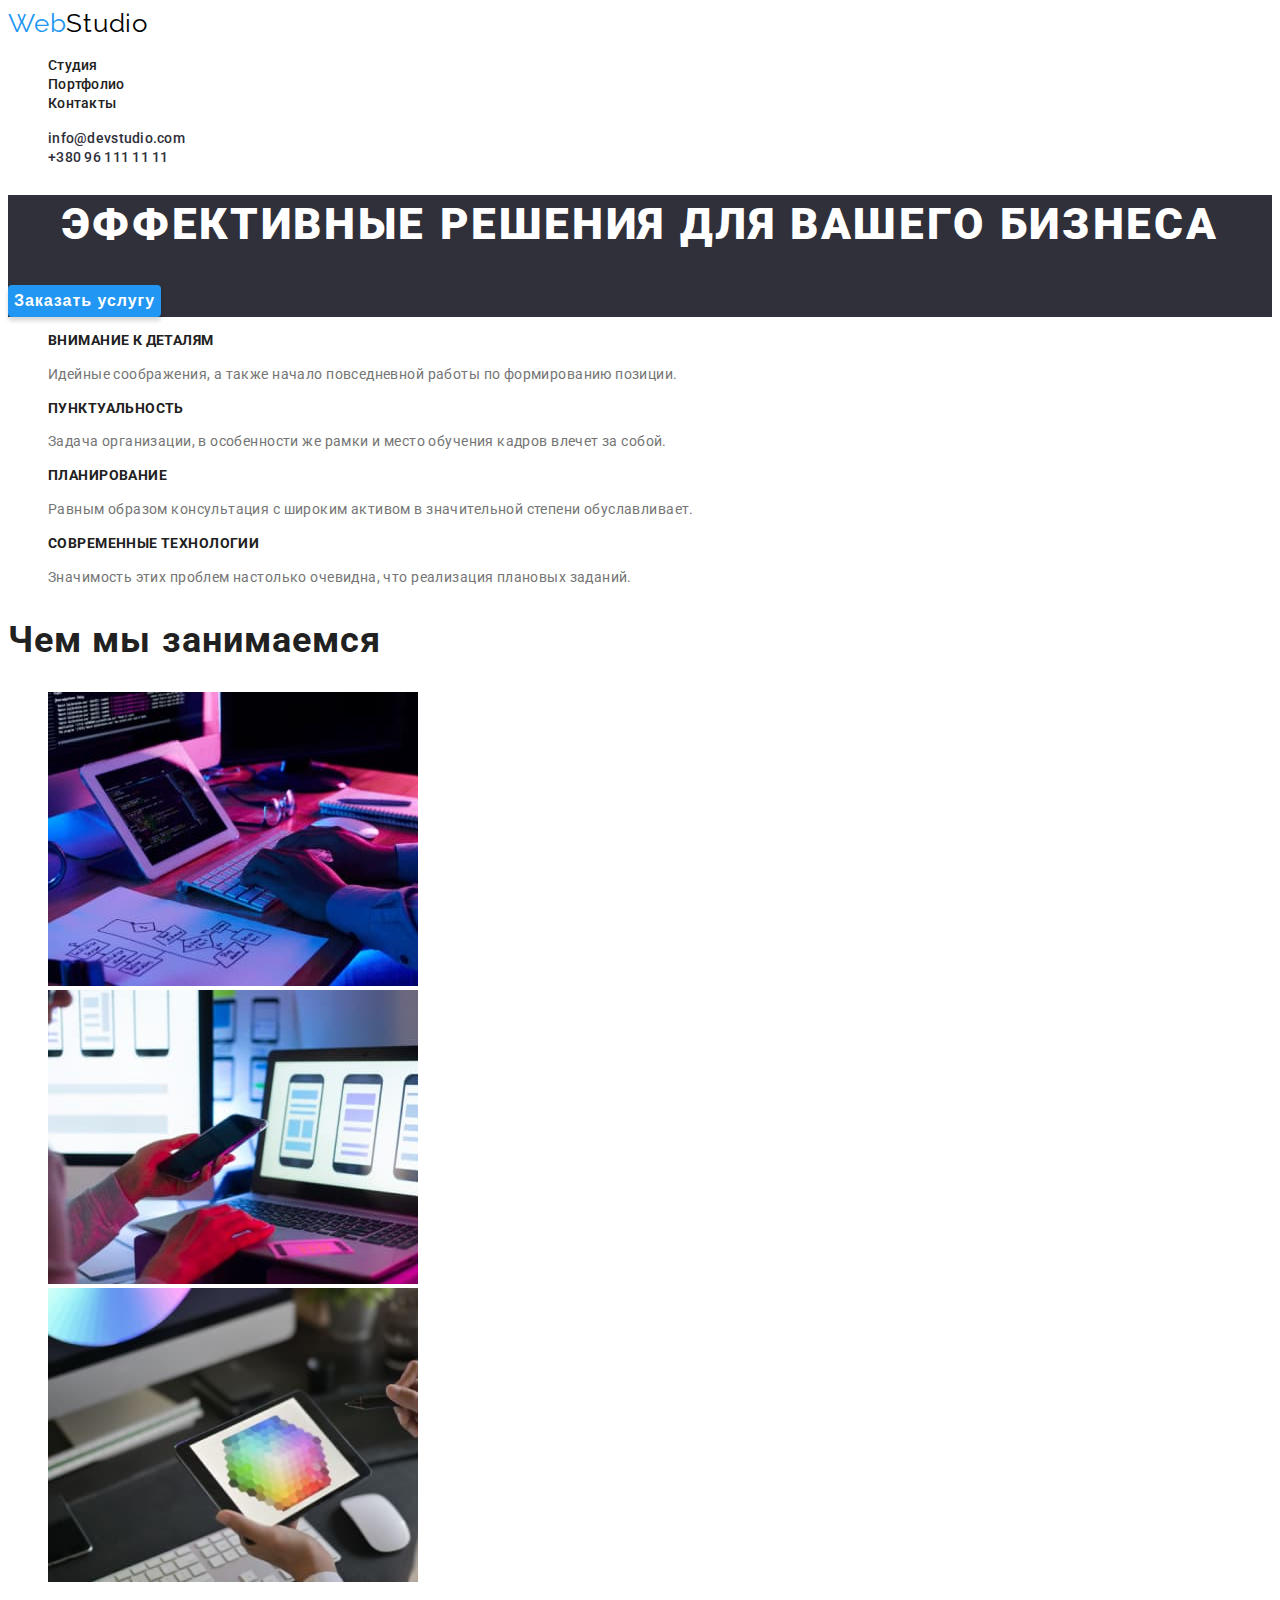
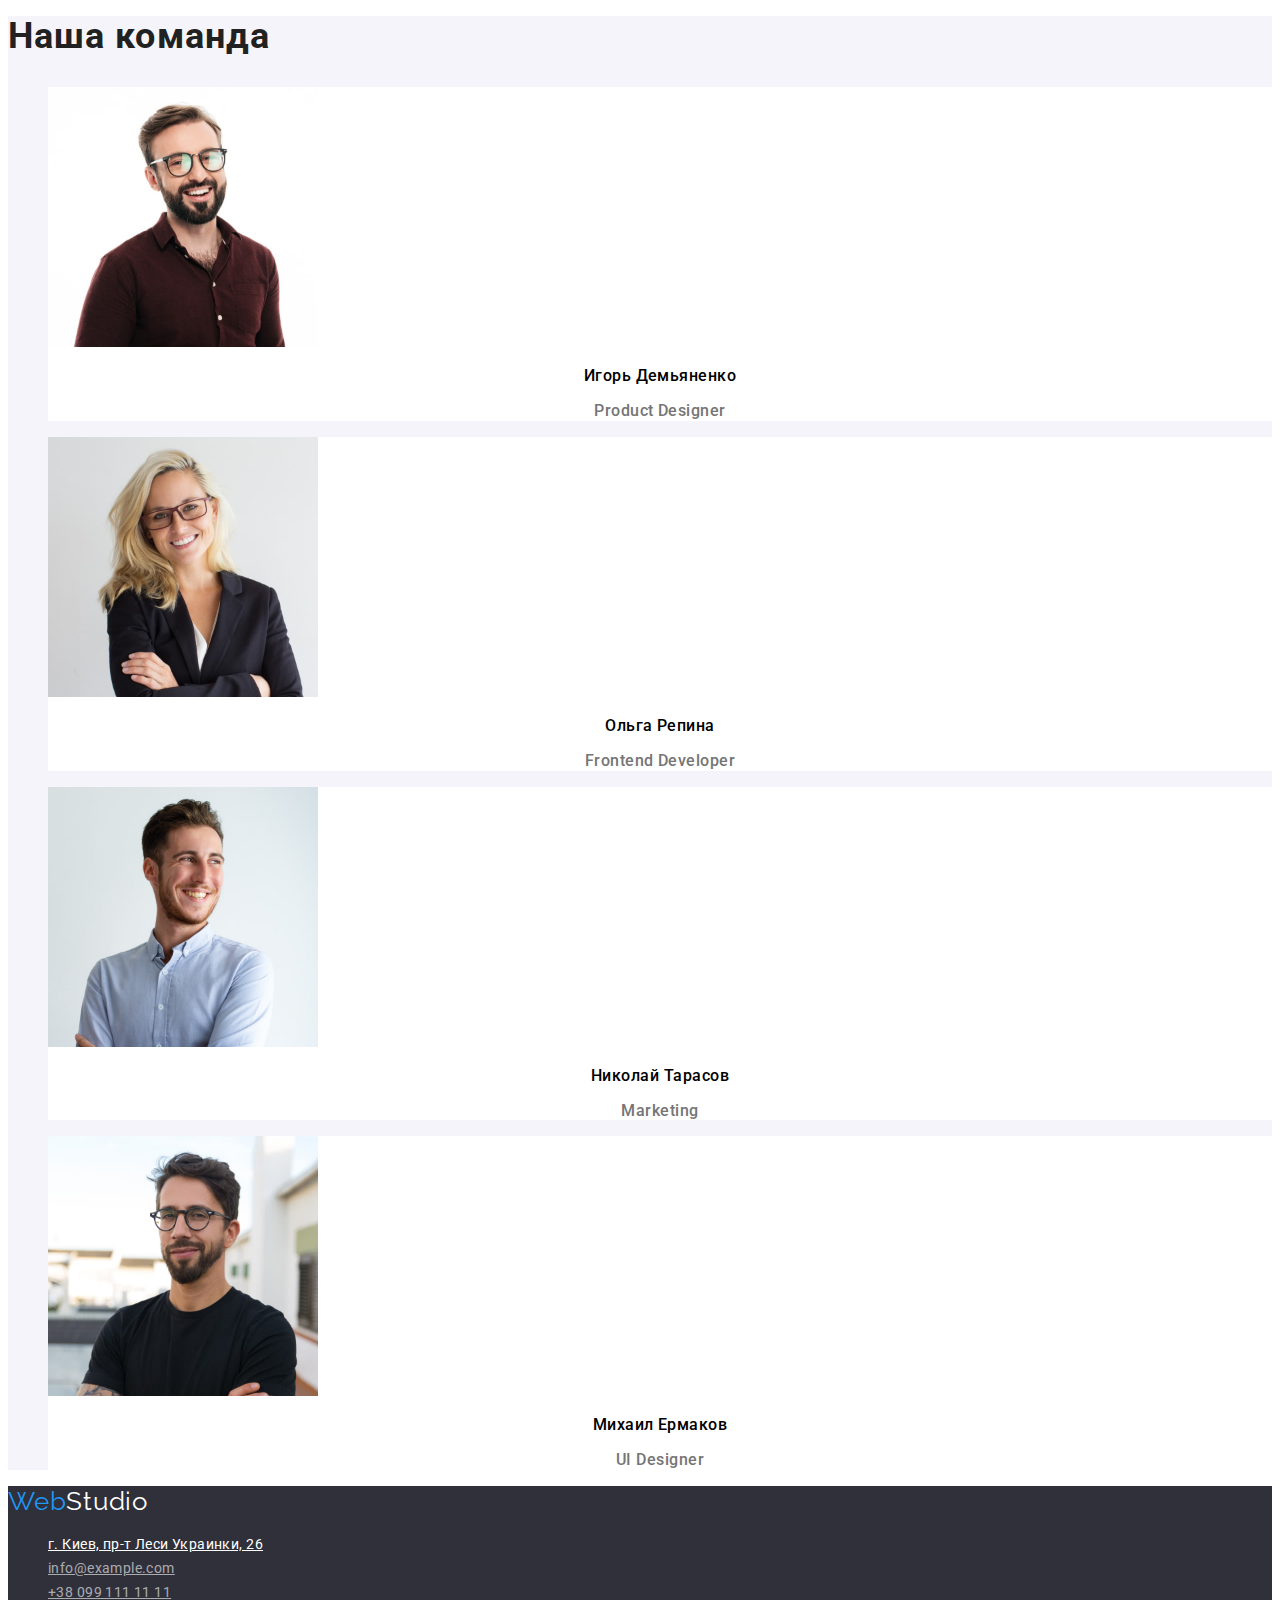
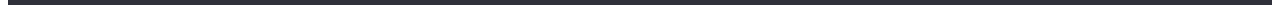
==== commit bccd0f3b: "добавляет изменения на страницу" ====
--- a/index.html
+++ b/index.html
@@ -4,19 +4,19 @@
     <meta charset="UTF-8">
     <meta http-equiv="X-UA-Compatible" content="IE=edge">
     <meta name="viewport" content="width=device-width, initial-scale=1.0">
-    <link rel="stylesheet" href="./css/styles.css">
     <link rel="preconnect" href="https://fonts.googleapis.com">
     <link rel="preconnect" href="https://fonts.gstatic.com" crossorigin>
     <link href="https://fonts.googleapis.com/css2?family=Raleway:wght@700&family=Roboto:wght@400;500;700;900&display=swap" rel="stylesheet">
     <title>WebStudio site</title>
+    <link rel="stylesheet" href="./css/styles.css">
 </head>
 <body>
 <!-- header -->
 <header class="header">
     <nav class="page-nav">
-        <a href="./index.html" class="header-logo">Web<span class="logo-color">Studio</span></a>
+        <a href="./index.html" class="header-logo ">Web<span class="logo-color">Studio</span></a>
         <ul class="menu-nav list">
-            <li class="nav-item"><a class="nav-link link" href="./index.html">Студия</a></li>
+            <li class="nav-item"><a class="nav-link link current-page" href="./index.html">Студия</a></li>
             <li class="nav-item"><a class="nav-link link" href="./portfolio.html">Портфолио</a></li>
             <li class="nav-item"><a class="nav-link link" href="">Контакты</a></li>
         </ul>
@@ -29,7 +29,7 @@
 </header>
 
 <!-- main information -->
-<main class="main-info">
+<main>
         <section class="hero">
             <h1 class="hero-title">Эффективные решения для вашего бизнеса</h1>
             <button class="button btn" type="button">Заказать услугу</button>
--- a/css/styles.css
+++ b/css/styles.css
@@ -179,7 +179,7 @@
   line-height: 1.71;
   letter-spacing: 0.03em;
 }
-.address-item {
+.address-items {
   color: var(--primary-white-color);
 }
 .footer-contact {
@@ -194,3 +194,140 @@
 .footer-contact:focus {
   color: var(--accent-color);
 }
+
+/* ------PORTFOLIO----------*/
+.portfolio-header {
+  background-color: var(--primary-white-color);
+}
+.portfol-logo {
+  font-family: 'Raleway', sans-serif;
+  font-size: 26px;
+  line-height: 1.19;
+  letter-spacing: 0.03em;
+  color: var(--accent-color);
+  text-decoration: none;
+}
+.portfol-logo-color {
+  color: var(--title-text-color);
+}
+.portfol-link {
+  color: var(--primary-text-color);
+  font-style: normal;
+  font-weight: 500;
+  font-size: 14px;
+  line-height: 1.14;
+  letter-spacing: 0.02em;
+  text-decoration: none;
+}
+.portfol-link:hover,
+.portfol-link:focus {
+  color: var(--accent-color);
+}
+
+.portfol-item {
+  list-style: none;
+}
+.header-contacts {
+  text-decoration: none;
+  list-style: none;
+}
+
+.header-link {
+  color: var(--secondary-darkgray-color);
+  font-weight: 500;
+  font-size: 14px;
+  line-height: 1.14;
+  letter-spacing: 0.02em;
+}
+.header-link:hover,
+.header-link:focus {
+  color: var(--accent-color);
+}
+.main-section {
+  background-color: var(--primary-white-color);
+}
+.hero-list {
+  text-decoration: none;
+  list-style: none;
+}
+.hero-button {
+  cursor: pointer;
+  color: var(--primary-text-color);
+  background-color: var(--third-title-color);
+}
+.hero-button:hover,
+.hero-button:focus {
+  background-color: var(--accent-color);
+}
+.hero-btn {
+  font-style: inherit;
+  font-weight: 500;
+  font-size: 16px;
+  line-height: 1.62;
+  text-align: center;
+  letter-spacing: 0.03em;
+  box-shadow: 0px 4px 4px rgba(0, 0, 0, 0.15);
+  border-radius: 4px;
+  border: 0;
+}
+.filter-list {
+  list-style: none;
+}
+.filter-heading {
+  font-weight: bold;
+  font-size: 18px;
+  line-height: 2;
+  letter-spacing: 0.06em;
+  color: var(--primary-text-color);
+}
+.filter-link {
+  text-decoration: none;
+}
+.filter-paragraph {
+  font-weight: normal;
+  font-size: 16px;
+  line-height: 30px;
+  letter-spacing: 0.03em;
+  color: var(--secondary-text-color);
+}
+/* -------FOOTER--------- */
+.logo-footer {
+  font-family: 'Raleway', sans-serif;
+  font-size: 26px;
+  line-height: 1.19;
+  letter-spacing: 0.03em;
+  color: var(--accent-color);
+  text-decoration: none;
+}
+.title-logo {
+  color: var(--primary-white-color);
+}
+.footer-title {
+  background-color: var(--secondary-darkgray-color);
+}
+.address-list {
+  list-style: none;
+}
+.address-map {
+  font-style: normal;
+  font-weight: normal;
+  font-size: 14px;
+  line-height: 1.71;
+  letter-spacing: 0.03em;
+  color: var(--primary-white-color);
+}
+.address-item {
+  color: var(--primary-white-color);
+}
+.address-contact {
+  font-style: normal;
+  font-weight: normal;
+  font-size: 14px;
+  line-height: 1.71;
+  letter-spacing: 0.03em;
+  color: rgba(255, 255, 255, 0.6);
+}
+.address-contact:hover,
+.address-contact:focus {
+  color: var(--accent-color);
+}
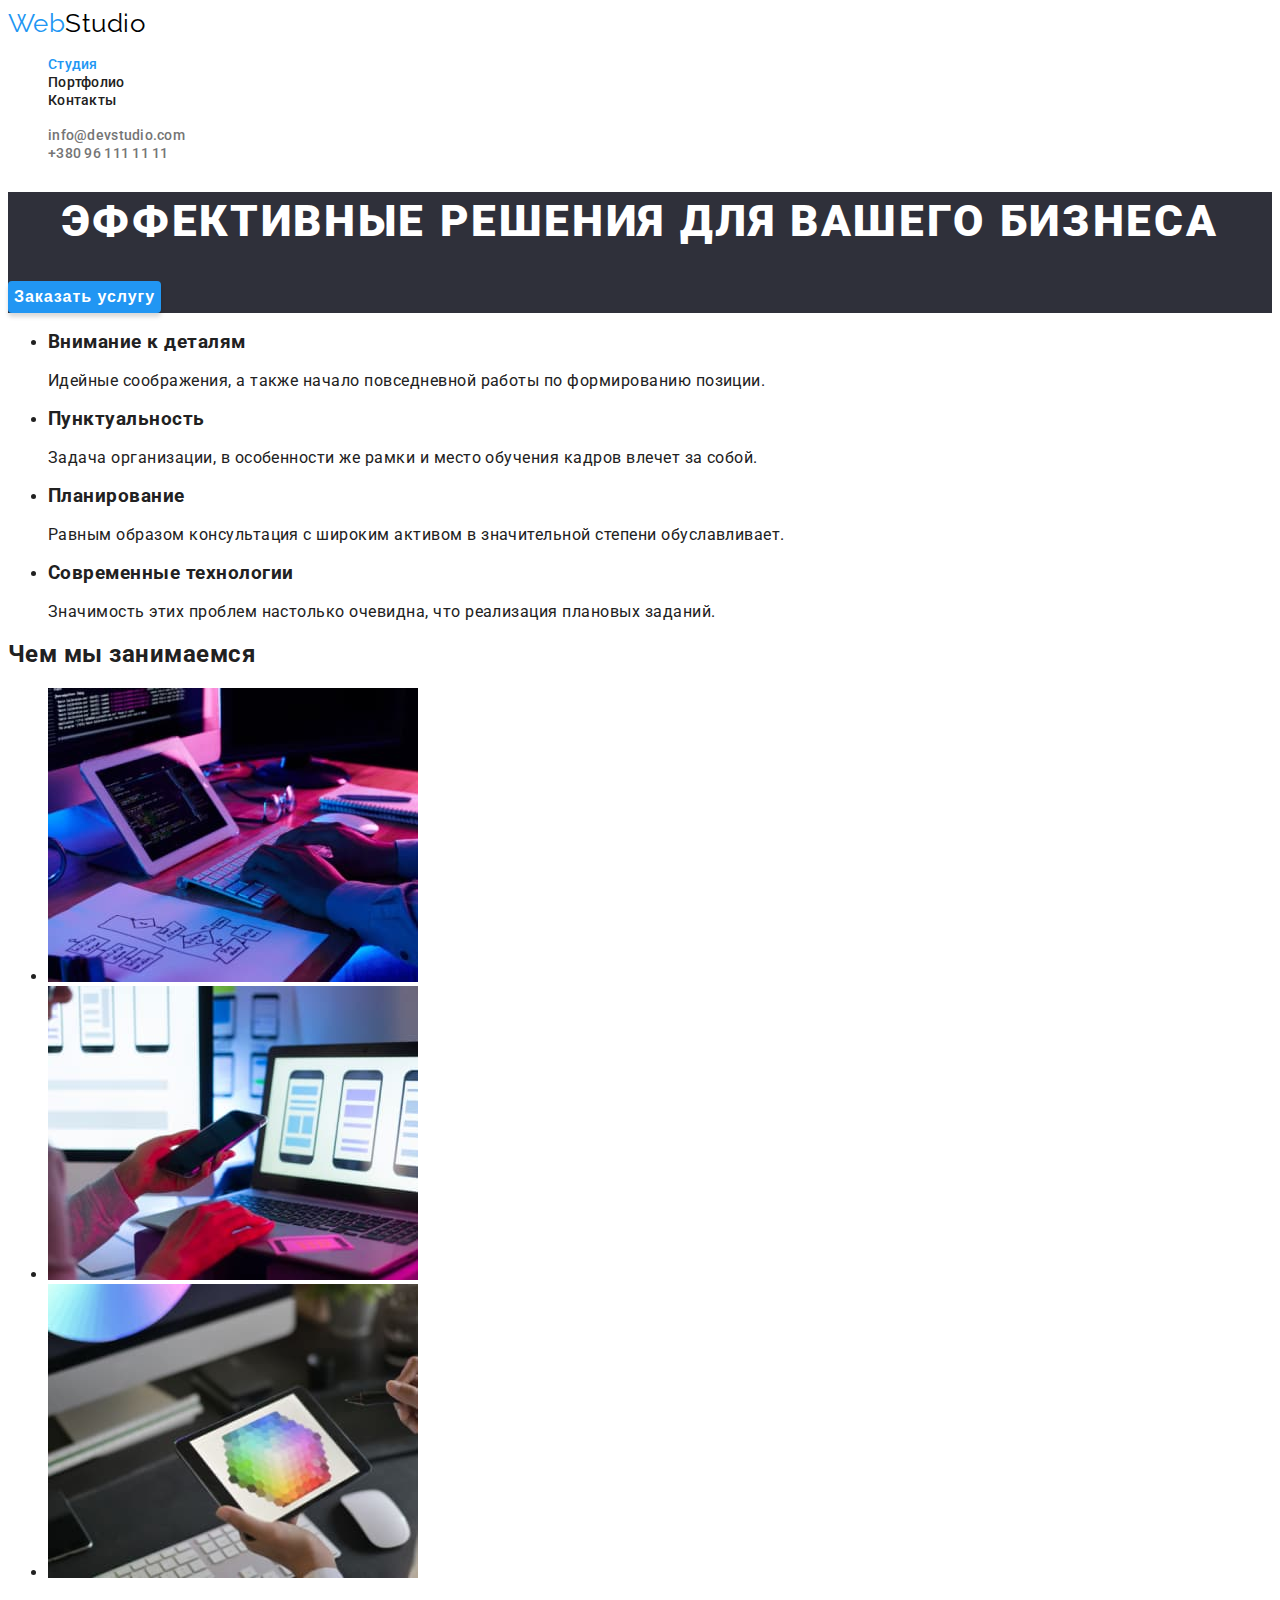
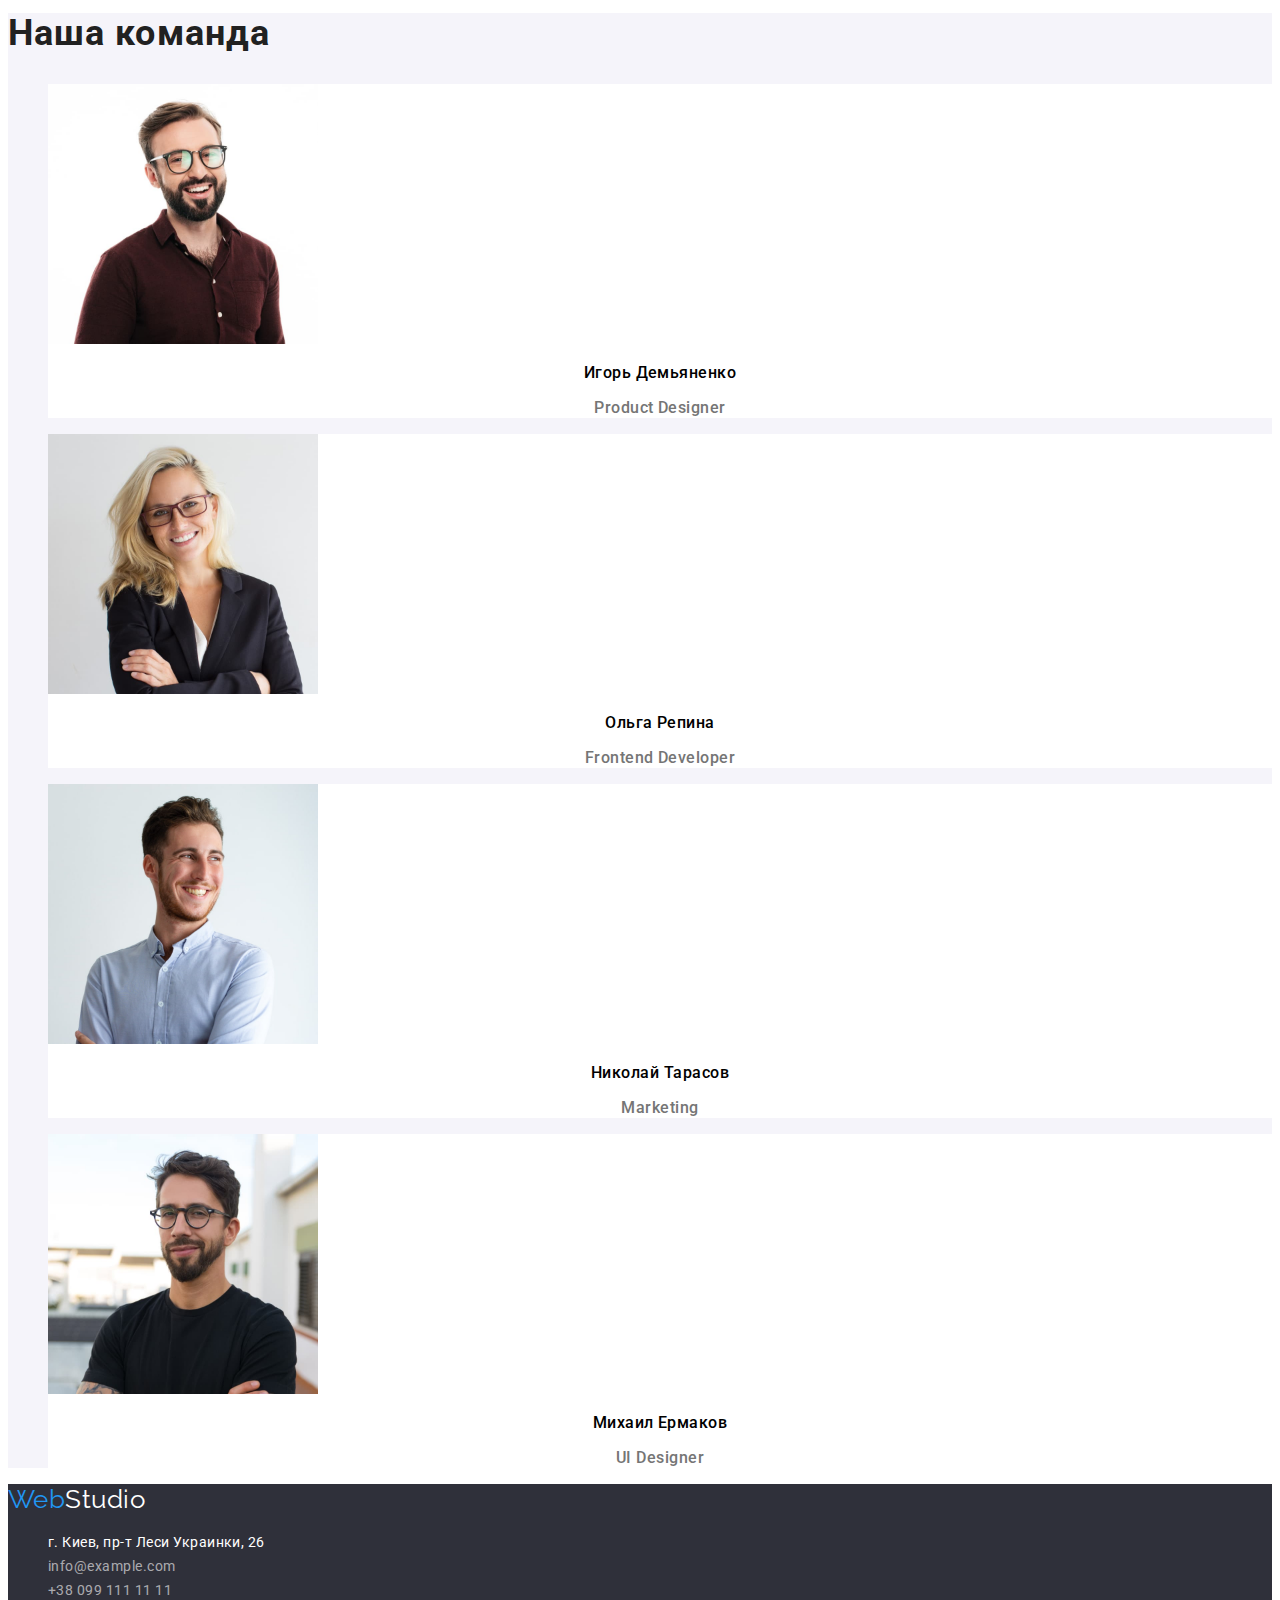
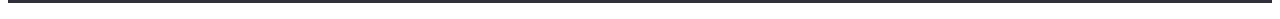
==== commit 52058d8e: "вносит изменения на страницу веб-студии" ====
--- a/index.html
+++ b/index.html
@@ -36,44 +36,44 @@
         </section>
 
     <!-- Our advantages -->
-    <section class="main">
+    <section class="features">
         <h2 hidden>Наши особенности</h2>
-        <ul class="main-list">
-            <li class="main-item">
-                <h3 class="main-heading">Внимание к деталям</h3>
-                <p class="main-paragraph">Идейные соображения, а также начало повседневной работы по формированию позиции.</p>
+        <ul class="features-list">
+            <li class="features-item">
+                <h3 class="features-heading">Внимание к деталям</h3>
+                <p class="features-paragraph">Идейные соображения, а также начало повседневной работы по формированию позиции.</p>
             </li>
-            <li class="main-item">
-                <h3 class="main-heading">Пунктуальность</h3>
-                <p class="main-paragraph">Задача организации, в особенности же рамки и место обучения кадров влечет за собой.</p>
+            <li class="features-item">
+                <h3 class="features-heading">Пунктуальность</h3>
+                <p class="features-paragraph">Задача организации, в особенности же рамки и место обучения кадров влечет за собой.</p>
             </li>
-            <li class="main-item">
-                <h3 class="main-heading">Планирование</h3>
-                <p class="main-paragraph">Равным образом консультация с широким активом в значительной степени обуславливает.</p>
+            <li class="features-item">
+                <h3 class="features-heading">Планирование</h3>
+                <p class="features-paragraph">Равным образом консультация с широким активом в значительной степени обуславливает.</p>
             </li>
-            <li class="main-item">
-                <h3 class="main-heading">Современные технологии</h3>
-                <p class="main-paragraph">Значимость этих проблем настолько очевидна, что реализация плановых заданий.</p>
+            <li class="features-item">
+                <h3 class="features-heading">Современные технологии</h3>
+                <p class="features-paragraph">Значимость этих проблем настолько очевидна, что реализация плановых заданий.</p>
             </li>
         </ul>
     </section>
 
     <!-- What are we doing -->
-    <section class="title">
-        <h2 class="main-title">Чем мы занимаемся</h2>
-        <ul class="title-list">
-            <li class="title-item"><a href="">
-            <img class="title-img" src="./images/development.jpg" alt="разработка сайта" width="370" height="294"/>
+    <section class="activity">
+        <h2 class="activity-title">Чем мы занимаемся</h2>
+        <ul class="activity-list">
+            <li class="activity-item"><a href="">
+            <img class="activity-img" src="./images/development.jpg" alt="разработка сайта" width="370" height="294"/>
         </a>
             </li>
-            <li class="title-item">
+            <li class="activity-item">
         <a href="">
-            <img class="title-img" src="./images/mobile-version.jpg" alt="дизайн сайта" width="370" height="294" />
+            <img class="activity-img" src="./images/mobile-version.jpg" alt="дизайн сайта" width="370" height="294" />
         </a>
             </li>
-            <li class="title-item">
+            <li class="activity-item">
         <a href="">
-            <img class="title-img" src="./images/color-scheme.jpg" alt="стиль сайта" width="370" height="294"/>
+            <img class="activity-img" src="./images/color-scheme.jpg" alt="стиль сайта" width="370" height="294"/>
         </a>
             </li>
         </ul>
--- a/css/styles.css
+++ b/css/styles.css
@@ -11,6 +11,8 @@
 body {
   font-family: 'Roboto', sans-serif;
   color: var(--primary-text-color);
+  letter-spacing: 0.03em;
+  line-height: 1.14;
 }
 
 /* -------HEADER------ */
@@ -21,7 +23,6 @@
   font-family: 'Raleway', sans-serif;
   font-size: 26px;
   line-height: 1.19;
-  letter-spacing: 0.03em;
   color: var(--accent-color);
   text-decoration: none;
 }
@@ -33,10 +34,8 @@
 }
 .nav-link {
   color: var(--primary-text-color);
-  font-style: normal;
-  font-weight: 500;
-  font-size: 14px;
-  line-height: 1.14;
+  font-weight: 500;
+  font-size: 14px;
   letter-spacing: 0.02em;
 }
 .nav-link:hover,
@@ -46,12 +45,14 @@
 .link {
   text-decoration: none;
 }
+.link.current-page {
+  color: var(--accent-color);
+}
 
 .contact-link {
-  color: var(--secondary-darkgray-color);
-  font-weight: 500;
-  font-size: 14px;
-  line-height: 1.14;
+  color: var(--secondary-text-color);
+  font-weight: 500;
+  font-size: 14px;
   letter-spacing: 0.02em;
 }
 .contact-link:hover,
@@ -95,24 +96,18 @@
   list-style: none;
 }
 .main-heading {
-  font-style: normal;
-  font-weight: bold;
-  font-size: 14px;
-  line-height: 1.14;
-  letter-spacing: 0.03em;
+  font-weight: 700;
+  font-size: 14px;
   text-transform: uppercase;
   color: var(--primary-text-color);
 }
 .main-paragraph {
-  font-weight: normal;
-  font-size: 14px;
-  line-height: 1.71;
-  letter-spacing: 0.03em;
+  font-size: 14px;
+  line-height: 1.71;
   color: var(--secondary-text-color);
 }
 .main-title {
-  font-style: normal;
-  font-weight: bold;
+  font-weight: 700;
   font-size: 36px;
   line-height: 1.16;
   letter-spacing: 0.03em;
@@ -126,7 +121,7 @@
   background-color: var(--third-title-color);
 }
 .team {
-  font-weight: bold;
+  font-weight: 700;
   font-size: 36px;
   line-height: 1.16;
   letter-spacing: 0.03em;
@@ -138,12 +133,10 @@
   background-color: var(--primary-white-color);
 }
 .about-name {
-  font-style: normal;
   font-weight: 500;
   font-size: 16px;
   line-height: 1.18;
   text-align: center;
-  letter-spacing: 0.03em;
   color: var(--title-text-color);
 }
 .about-work {
@@ -152,19 +145,21 @@
   font-size: 16px;
   line-height: 1.18;
   text-align: center;
-  letter-spacing: 0.03em;
 }
 /* -------FOOTER-------- */
 .footer-logo {
   font-family: 'Raleway', sans-serif;
   font-size: 26px;
   line-height: 1.19;
-  letter-spacing: 0.03em;
   color: var(--accent-color);
   text-decoration: none;
 }
 .logo {
   color: var(--primary-white-color);
+}
+.address {
+  font-style: normal;
+  font-weight: normal;
 }
 .footer {
   background-color: var(--secondary-darkgray-color);
@@ -173,22 +168,18 @@
   list-style: none;
 }
 .footer-item {
-  font-style: normal;
-  font-weight: normal;
-  font-size: 14px;
-  line-height: 1.71;
-  letter-spacing: 0.03em;
+  font-size: 14px;
+  line-height: 1.71;
 }
 .address-items {
   color: var(--primary-white-color);
+  text-decoration: none;
 }
 .footer-contact {
-  font-style: normal;
-  font-weight: normal;
-  font-size: 14px;
-  line-height: 1.71;
-  letter-spacing: 0.03em;
+  font-size: 14px;
+  line-height: 1.71;
   color: rgba(255, 255, 255, 0.6);
+  text-decoration: none;
 }
 .footer-contact:hover,
 .footer-contact:focus {
@@ -203,7 +194,6 @@
   font-family: 'Raleway', sans-serif;
   font-size: 26px;
   line-height: 1.19;
-  letter-spacing: 0.03em;
   color: var(--accent-color);
   text-decoration: none;
 }
@@ -212,10 +202,8 @@
 }
 .portfol-link {
   color: var(--primary-text-color);
-  font-style: normal;
-  font-weight: 500;
-  font-size: 14px;
-  line-height: 1.14;
+  font-weight: 500;
+  font-size: 14px;
   letter-spacing: 0.02em;
   text-decoration: none;
 }
@@ -223,6 +211,9 @@
 .portfol-link:focus {
   color: var(--accent-color);
 }
+.links.current-page {
+  color: var(--accent-color);
+}
 
 .portfol-item {
   list-style: none;
@@ -233,10 +224,9 @@
 }
 
 .header-link {
-  color: var(--secondary-darkgray-color);
-  font-weight: 500;
-  font-size: 14px;
-  line-height: 1.14;
+  color: var(--secondary-text-color);
+  font-weight: 500;
+  font-size: 14px;
   letter-spacing: 0.02em;
 }
 .header-link:hover,
@@ -258,6 +248,7 @@
 .hero-button:hover,
 .hero-button:focus {
   background-color: var(--accent-color);
+  color: var(--primary-white-color);
 }
 .hero-btn {
   font-style: inherit;
@@ -265,7 +256,6 @@
   font-size: 16px;
   line-height: 1.62;
   text-align: center;
-  letter-spacing: 0.03em;
   box-shadow: 0px 4px 4px rgba(0, 0, 0, 0.15);
   border-radius: 4px;
   border: 0;
@@ -274,7 +264,7 @@
   list-style: none;
 }
 .filter-heading {
-  font-weight: bold;
+  font-weight: 700;
   font-size: 18px;
   line-height: 2;
   letter-spacing: 0.06em;
@@ -284,10 +274,10 @@
   text-decoration: none;
 }
 .filter-paragraph {
-  font-weight: normal;
+  font-weight: 400;
   font-size: 16px;
   line-height: 30px;
-  letter-spacing: 0.03em;
+
   color: var(--secondary-text-color);
 }
 /* -------FOOTER--------- */
@@ -295,7 +285,6 @@
   font-family: 'Raleway', sans-serif;
   font-size: 26px;
   line-height: 1.19;
-  letter-spacing: 0.03em;
   color: var(--accent-color);
   text-decoration: none;
 }
@@ -305,27 +294,26 @@
 .footer-title {
   background-color: var(--secondary-darkgray-color);
 }
+.footer-address {
+  font-style: normal;
+}
 .address-list {
   list-style: none;
 }
 .address-map {
-  font-style: normal;
-  font-weight: normal;
-  font-size: 14px;
-  line-height: 1.71;
-  letter-spacing: 0.03em;
-  color: var(--primary-white-color);
+  font-size: 14px;
+  line-height: 1.71;
+  color: var(--primary-white-color);
+  text-decoration: none;
 }
 .address-item {
   color: var(--primary-white-color);
 }
 .address-contact {
-  font-style: normal;
-  font-weight: normal;
-  font-size: 14px;
-  line-height: 1.71;
-  letter-spacing: 0.03em;
+  font-size: 14px;
+  line-height: 1.71;
   color: rgba(255, 255, 255, 0.6);
+  text-decoration: none;
 }
 .address-contact:hover,
 .address-contact:focus {
